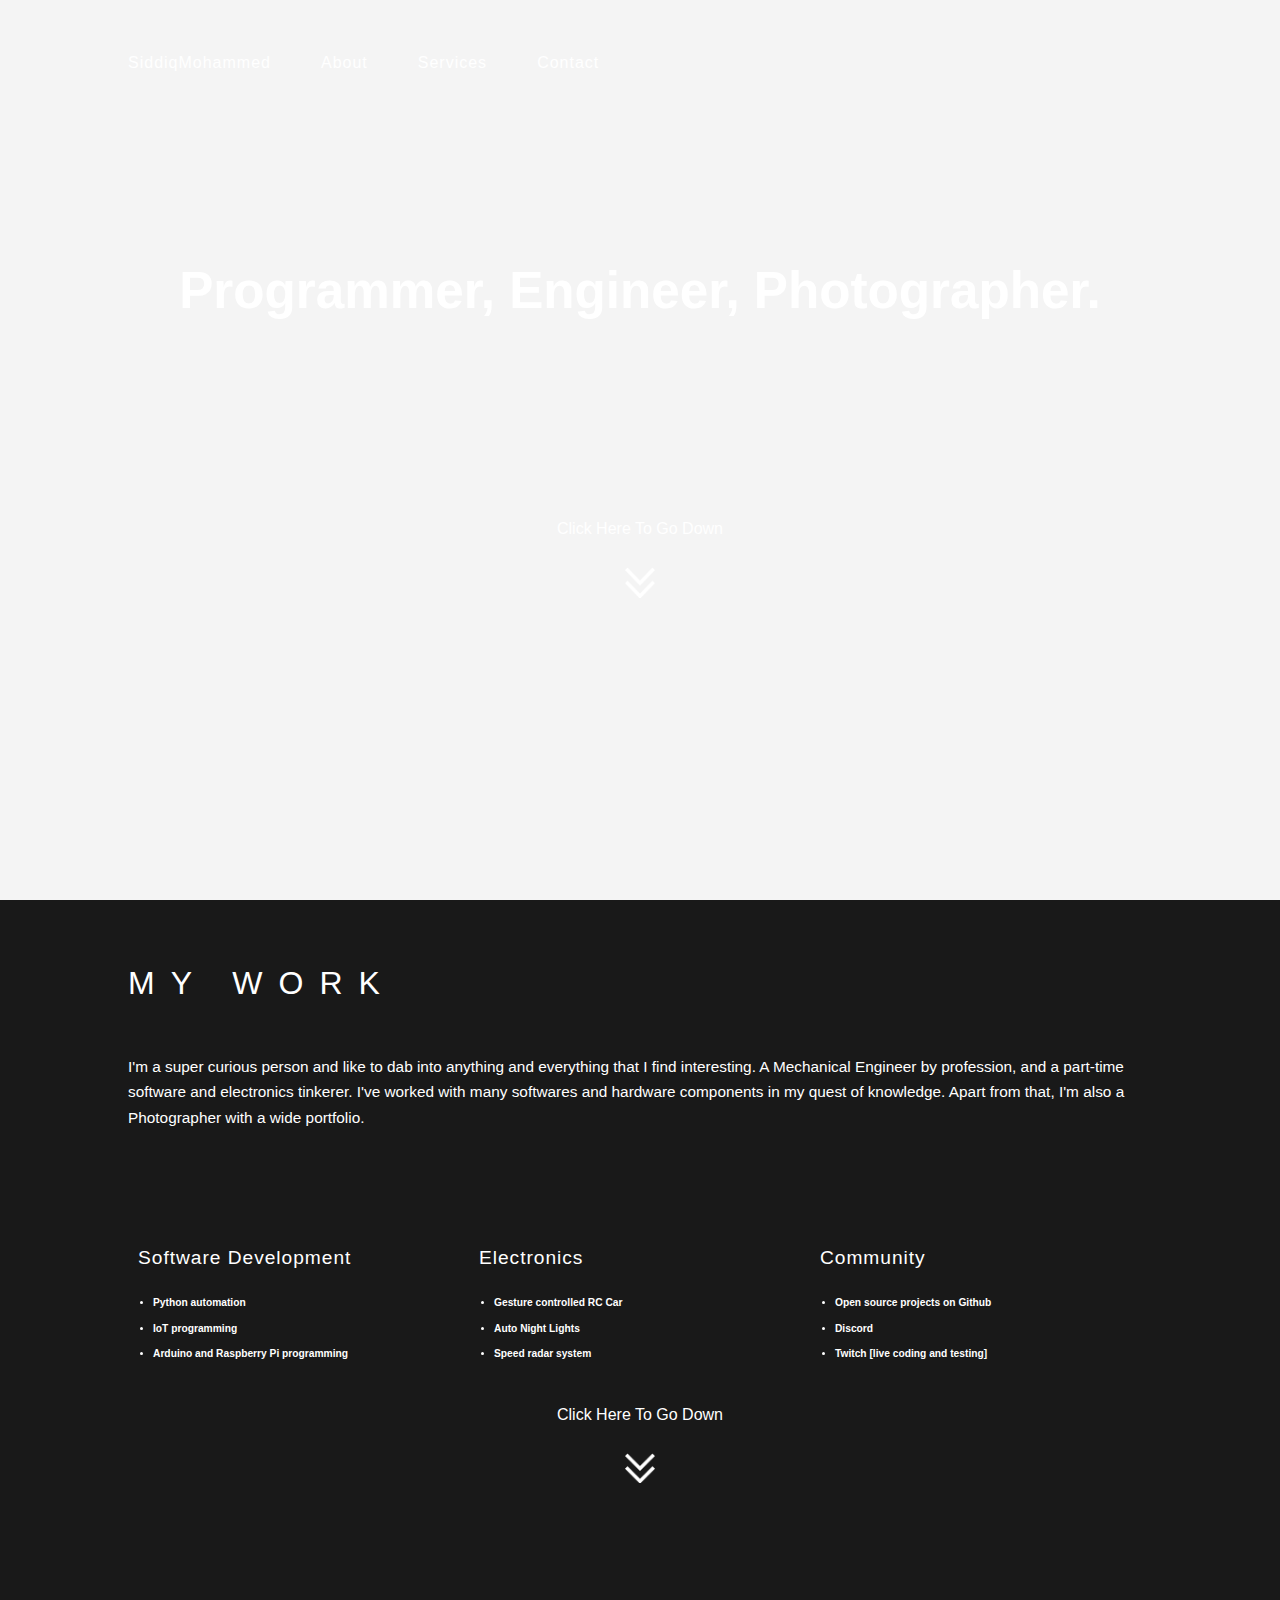
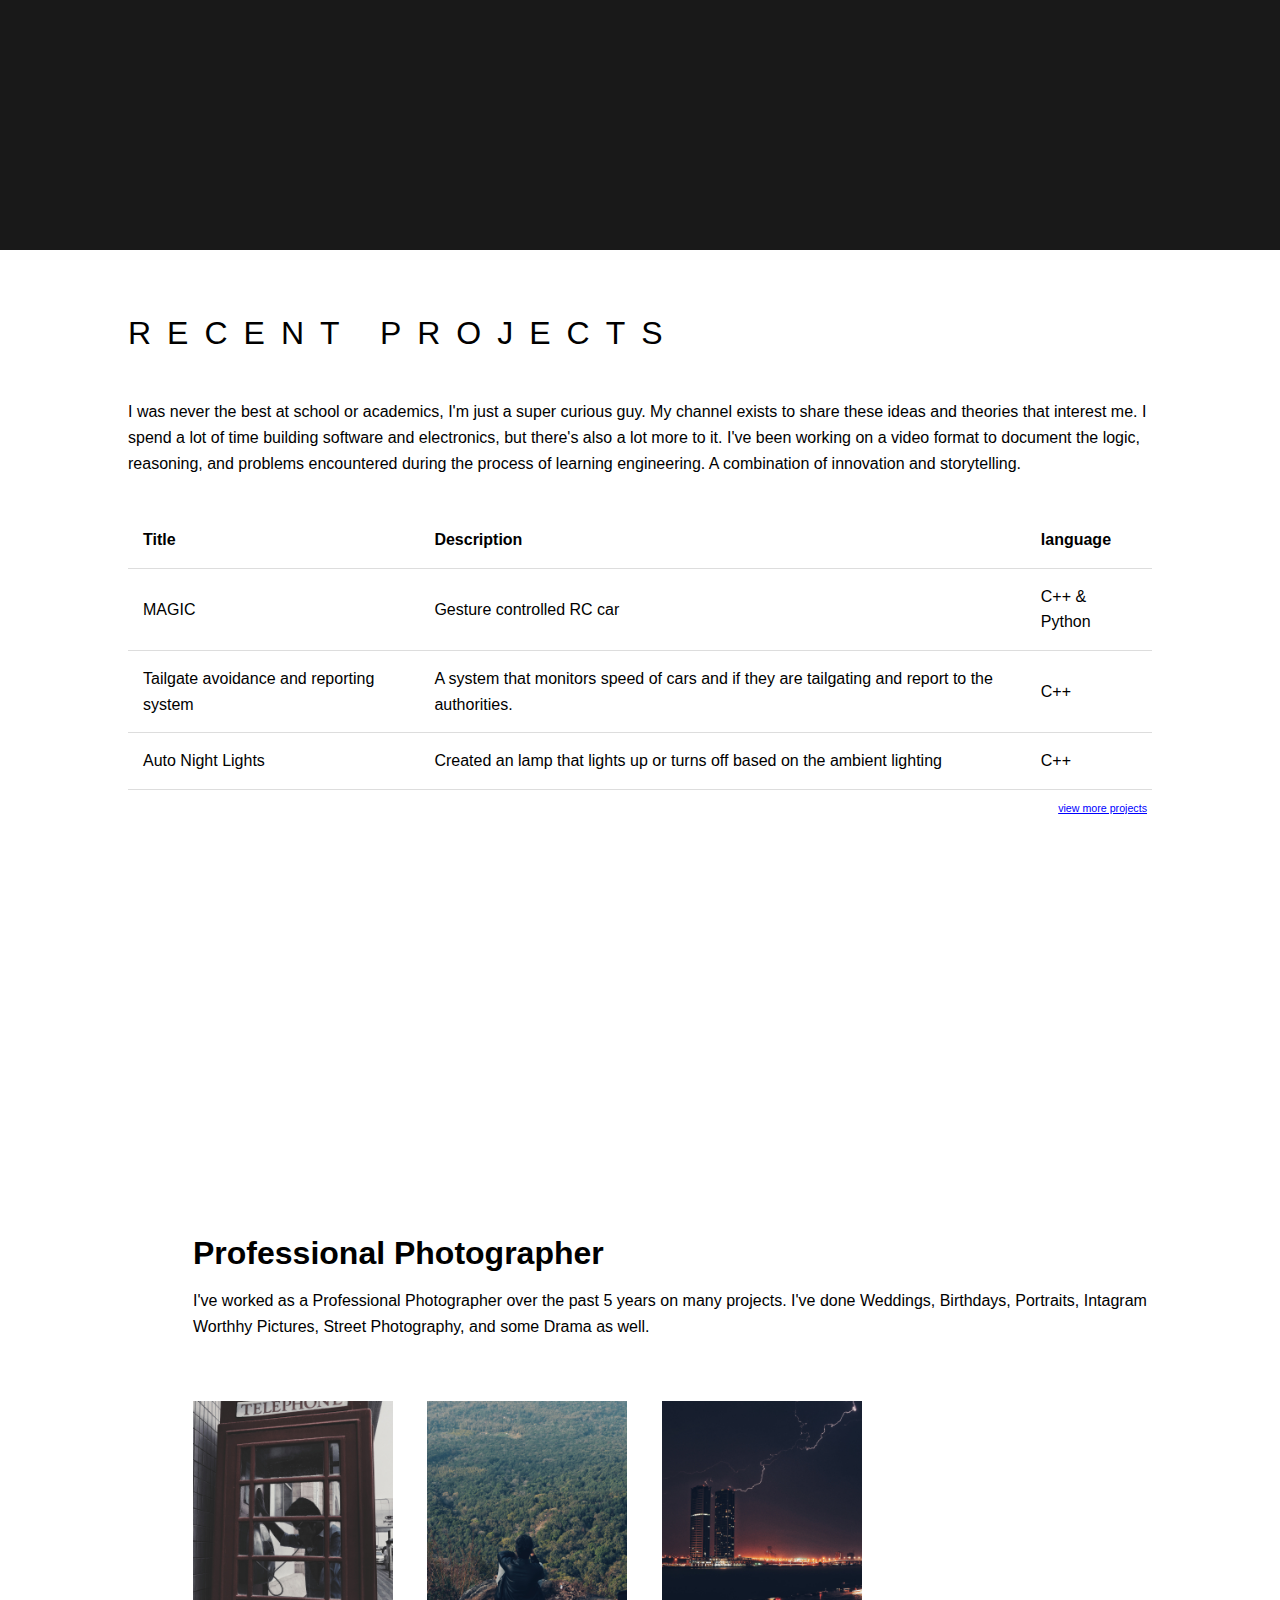
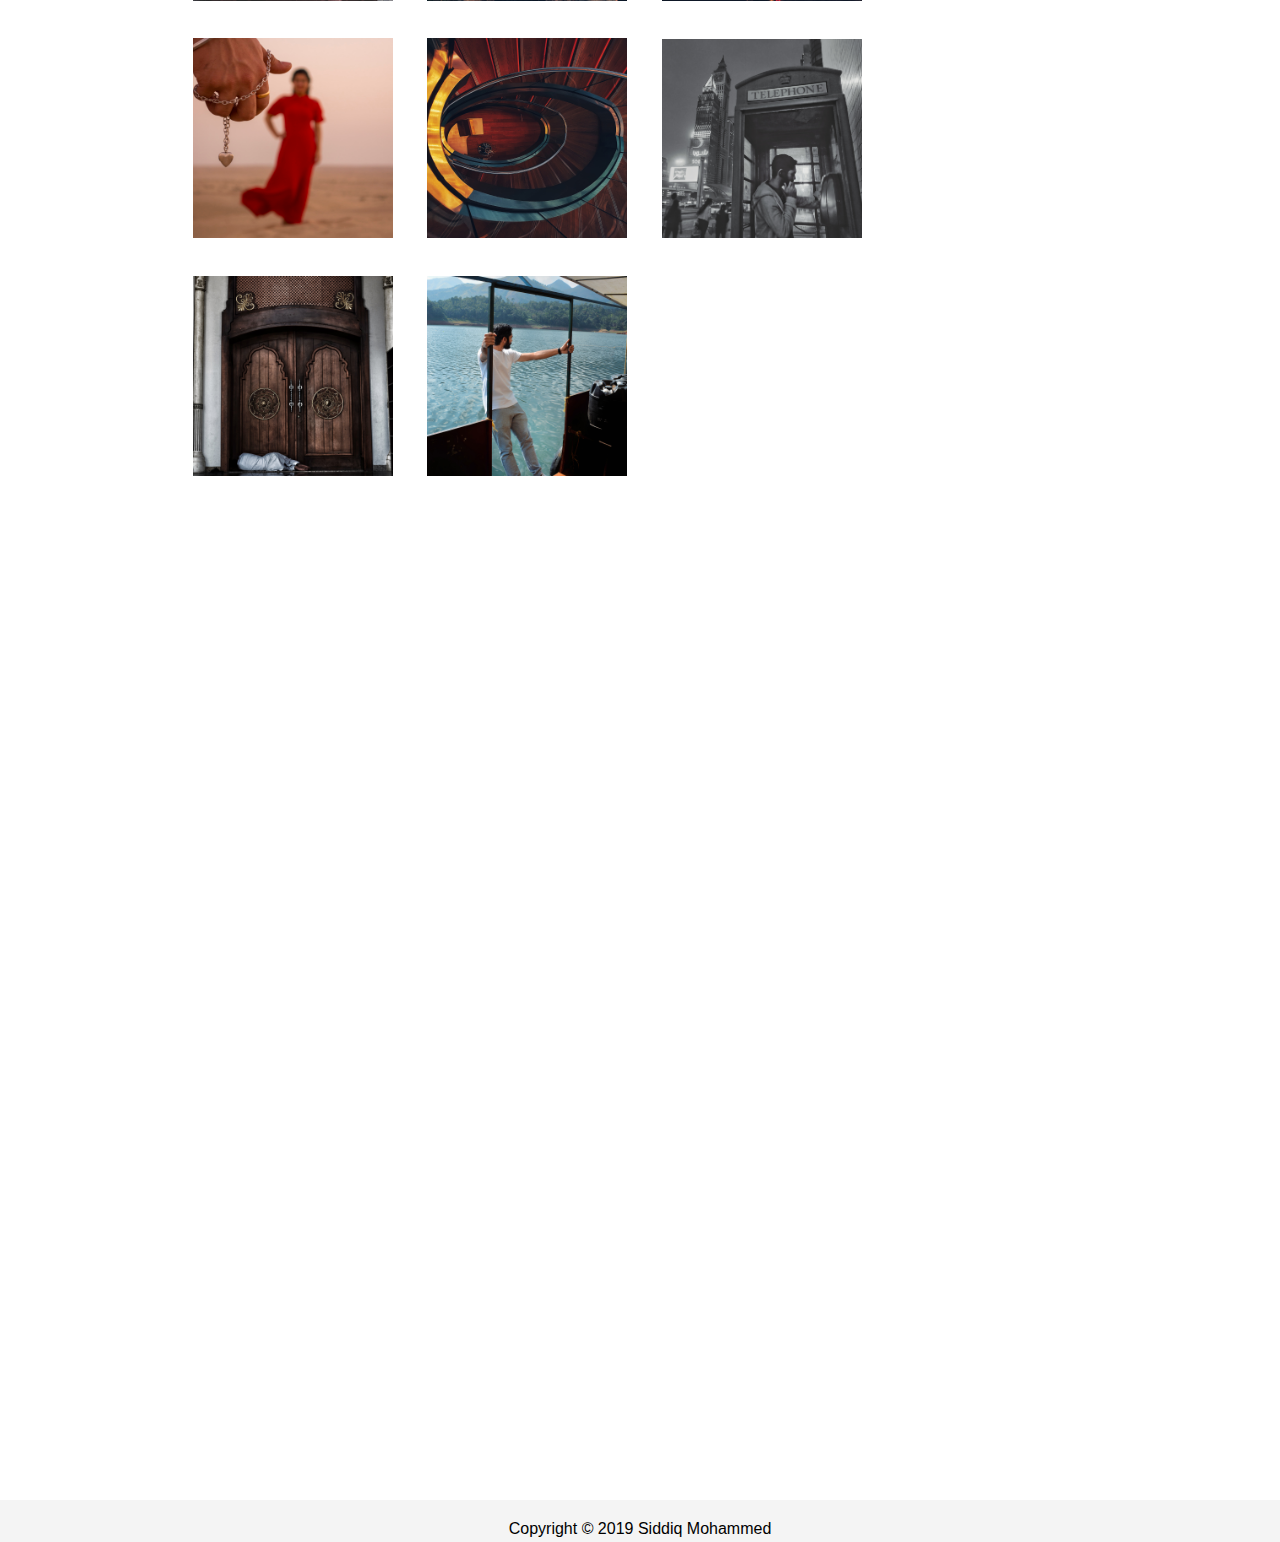
==== index.html @ 375f9a13 "Fixed some more errors" ====
<!DOCTYPE html>
<html lang="en">
<head>
	<meta charset="utf-8">
	<title>My Website</title>
	<link rel="stylesheet" type="text/css" href="css/style.css">
	<link rel="stylesheet" type="text/css" href="css/lightbox.min.css">
	<script src="scripts/lightbox-plus-jquery.min.js">

	</script>
</head>
<body>
	<!-- <header id="main-header">
		<div class="container">
			<h1>My Website</h1>
		</div>
	</header> -->

	<!-- <nav id="navbar">
		<div class="container">
			<ul>
				<li><a href="#">Home</a></li>
				<li><a href="#">About</a></li>
				<li><a href="#">Services</a></li>
				<li><a href="#">Contact</a></li>
			</ul>
		</div>
	</nav> -->

	<section id="showcase">
		<div class="container">
			<div class="main-text">
				<div class="navigation-bar">
					<nav id="navbar">
		    			<ul>
								<li><a href="SiddiqMohammed.com">SiddiqMohammed</a></li>
								<li><a href="#about">About</a></li>
								<li><a href="#services">Services</a></li>
		    			</ul>
							<div class="single-nav">
								<ul>
									<li><a href="contact.html">Contact</a></li>
								</ul>
							</div>
		    	</nav>
				</div>

				<!-- <h1>Self made millionaire status. Used to only eat at Shonies on occasions.
				</h1> -->
				<h1> <a href="#recentProjects">Programmer</a>, <a href="#recentProjects">Engineer</a>, <a href="#services">Photographer</a>.
				</h1>
	      <!-- <p>Click here to go down</p> -->
				<div class="space">
					<a href="#about">Click Here To Go Down</a> <h6></h6>
					<a href="#about"> <img src="images/Down-Arrow-White.png"> </a>
				</div>
			</div>
		</div>
	</section>

<!-- THE SECOND SECTION STARTS HERE -->

	<div id="about">
		<div class="container">
			<div class="sectionHeading">
			 <h1>my work</h1>
			</div>
			<section id="main-block">
				<p>I'm a super curious person and like to dab into anything and everything that I find interesting. A Mechanical Engineer by profession, and a part-time software and electronics tinkerer. I've worked with many softwares and hardware components in my quest of knowledge. Apart from that, I'm also a Photographer with a wide portfolio.</p>
			</section>
	    <div class="block">
				<h3>Software Development</h3>
				<ul>
					<li>Python automation</li>
					<li>IoT programming</li>
					<li>Arduino and Raspberry Pi programming </li>
				</ul>
			</div>
			<div class="block">
				<h3>Electronics</h3>
				<ul>
					<li>Gesture controlled RC Car</li>
					<li>Auto Night Lights</li>
					<li>Speed radar system</li>
				</ul>
			</div>
			<div class="block">
				<h3>Community</h3>
				<ul>
					<li>Open source projects on Github</li>
					<li>Discord</li>
					<li>Twitch [live coding and testing]</li>
				</ul>
			</div>
			<div class="space">
				<a href="#recentProjects">Click Here To Go Down</a> <h6></h6>
				<a href="#recentProjects"> <img src="images/Down-Arrow-White.png"> </a>
			</div>
		</div>
	</div>

<!-- THE THIRD SECTION STARTS HERE -->

	<div id="recentProjects">
		<div class="container">
			<div class="sectionHeading-rp">
			 <h1>recent projects</h1>
			</div>
			<section id="main-block-rp">
				<p>I was never the best at school or academics, I'm just a super curious guy. My channel exists to share these ideas and theories that interest me. I spend a lot of time building software and electronics, but there's also a lot more to it. I've been working on a video format to document the logic, reasoning, and problems encountered during the process of learning engineering. A combination of innovation and storytelling.</p>
			</section>
	    <table class="table">
				<thead>
					<tr>
						<th>Title</th>
						<th>Description</th>
						<th>language</th>
					</tr>
				</thead>
				<tbody>
					<tr>
						<td>MAGIC</td>
						<td>Gesture controlled RC car</td>
						<td>C++ & Python</td>
					</tr>
					<tr>
						<td>Tailgate avoidance and reporting system</td>
						<td>A system that monitors speed of cars and if they are tailgating and report to the authorities.</td>
						<td>C++</td>
					</tr>
					<tr>
						<td>Auto Night Lights</td>
						<td>Created an lamp that lights up or turns off based on the ambient lighting</td>
						<td>C++</td>
					</tr>

				</tbody>

			</table>
			<div class="small">
				<small>view more projects</small>
			</div>
			<div class="space-w">
				<a href="#services">Click Here To Go Down</a> <h6></h6>
				<!-- <a href="#services"> <img src="images/Down-Arrow-White.png"> </a> -->
			</div>
		</div>
	</div>

<!-- THE FOURTH SECTION STARTS HERE -->

	<div id="services">
		<div class="container2">
			<section id="third">
				<h1>Professional Photographer</h1>
				<p>I've worked as a Professional Photographer over the past 5 years on many projects. I've done Weddings, Birthdays, Portraits, Intagram Worthhy Pictures, Street Photography, and some Drama as well.</p>
			</section>
			<div class="gallery">
			<a href="images/g3.jpeg" data-lightbox="mygallery" data-title="Type: Drama"> <img src="images/g3-ss.jpg" > </a>
			<a href="images/g2.jpeg" data-lightbox="mygallery" data-title="Type: Instagram"> <img src="images/g2-s.jpg" > </a>
			<a href="images/g8.jpeg"  data-lightbox="mygallery" data-title="Type: Cityscape"> <img src="images/g8-s.jpg" > </a>
			<a href="images/g5.jpg"  data-lightbox="mygallery" data-title="Type: Wedding"> <img src="images/g5-s.jpg" > </a>
			<a href="images/g6.jpeg"  data-lightbox="mygallery" data-title="Type: Street"> <img src="images/g6-s.jpg" > </a>
			<a href="images/g4.jpeg" data-lightbox="mygallery" data-title="Type: Drama"> <img src="images/g4.jpeg" > </a>
			<a href="images/g7.jpeg"  data-lightbox="mygallery" data-title="Type: Street"> <img src="images/g7-s.jpg" > </a>
			<a href="images/g1.jpeg" data-lightbox="mygallery" data-title="Type: Instagram"> <img src="images/g1-s.jpg" > </a>
			</div>
		</div>
	</div>



 <button onclick="topFunction()" id="myBtn" title="Go to top">Top</button>
	 <script src="scripts/test.js"></script>

	<footer id="main-footer">
		<p>Copyright &copy; 2019 Siddiq Mohammed</p>
	</footer>
</body>
</html>
---- css/style.css ----
html{
  scroll-behavior: smooth;
}

html, body
{
    height: 100%;
}

body{
	background-color:#f4f4f4;
	color:#555;
	font-family:Arial, Helvetica, sans-serif;
	font-size:16px;
	line-height:1.6em;
	margin:0;
}

a{
  text-decoration: none;
  color: white;
}

a:visited {
  color: white;
}

table {
  border-collapse: collapse;
  width: 100%;
  text-align: left;
}

th, td {
  border-bottom: 1px solid #ddd;
  padding: 15px;
}

.space {
  padding-top: 50px;
  /* line-height: .0000001em; */
  text-align: center;
  bottom: 0px;
}

.space-w {
  padding-top: 50px;
  /* line-height: .0000001em; */
  text-align: center;
  color: #000;
}

.space-w a:visited{
  color: #000;
}

.space img {
  max-height: 150px;
  max-width: 200px;
  width: 3%;
  height: 3%;
}


#third {
  padding: 20px 0 20px 65px;
  color: #000;
  font-family: "Roboto", sans-serif;
  font-weight: normal;
}
.container2{
	width:80%;
	margin:auto;
	overflow:hidden;
}

.container{
	width:80%;
	margin:auto;
	overflow:hidden;
}

/* #main-header{
	background-color:coral;
	color:#fff;
} */

/* #navbar{
	background-color:#333;
	color:#fff;
} */

/* #main-text h1{
	margin-top: 500px;
} */

#navbar ul{
  margin-top: 50px;
	padding:0;
	list-style: none;
}

#navbar li{
	display:inline;
  float: left;
}

#navbar a{
	color:#fff;
	text-decoration: none;
	font-size:1.25vw;
  font-family: 'Roboto', sans-serif;
  letter-spacing: 1px;
	padding-right:50px;
  text-align: right;

}

/* #single-nav {
  float: right;
} */

#showcase{
	background-image:url('../images/showcaseg.jpg');
	background-position:center right;
	/* min-height:300px; */
	margin-bottom:0px;
	text-align: center;
	height: 100%;
  background-size: cover;
}

#showcase h1{
	color:#fff;
	font-size:4vw;
	line-height: 1.6em;
	padding:200px 0 100px 0;
}

/* #showcase p{
  color: #fff;
  font-size: 32px;
	padding-top:90px;
} */

#showcase li {
  text-align: right;
}



/* THE SECOND SECTION STARTS HERE */

#about  {
  padding-top: 50px;
  background-color: #191919;
  text-decoration-color: white;
  height: 100%;
}

.sectionHeading h1{
  color: white;
  text-transform: uppercase;
  letter-spacing: .5em;
  font-family: 'Roboto', sans-serif;
  font-weight: normal;
  padding-bottom: 10px;

}

#main-block{
  color: white;
	float:left;
	width:100%;
	padding: 10px 0 70px 0;
  font-size: 1.2vw;
}

.block{
	float:left;
	width:33.3%;
	/* border:1px solid #ccc; */
	padding:10px;
	box-sizing:border-box;
  margin-bottom: 15px;
  color: #fff;
}

.block h3{
  font-family: 'Roboto', sans-serif;
  font-weight: normal;
  font-size: 1.5vw;
  letter-spacing: .05em;
}

.block ul{
  font-size: .8vw;
  font-weight: 700;
  text-align: left;
  padding: 0 75px 0 15px;
}

/* THE THIRD SECTION STARTS HERE */

#recentProjects  {
  padding-top: 50px;
  background-color: white;
  text-decoration-color: #191919;
  height: 100%;
  color: #000;
}

.sectionHeading-rp h1{
  text-transform: uppercase;
  letter-spacing: .5em;
  font-family: 'Roboto', sans-serif;
  font-weight: normal;
  padding-bottom: 10px;
}

#main-block-rp{
  color: #000;
	float:left;
	width:100%;
	padding: 5px 0 20px 0;
}

.table{

}

.table thead{
  font-family: "Gravity-Bold", sans-serif;
}

.table tbody{
  font-family: "Gravity-Regular", sans-serif;
  /* padding: 50px; */
}

.small{
  padding: 5px;
  text-align: right;
  text-decoration: underline;
  color: Blue;
  font-size: 1vw;
  font-family: "Gravity-Regular", sans-serif;
}

/* THE FOURTH SECTION STARTS HERE */

#services {
  padding: 0px 0 1000px 0;
  background-color: white;
  text-decoration-color: white;
  height: 100%;
}

.gallery {
  margin: 10px 50px;
}

.gallery img {
  transition: 1s;
  padding: 15px;
  width: 200px;
}

.gallery img:hover {
  filter: grayscale(100%);
  transform: scale(1.1);
}



#main-footer{
	color:#000;
  bottom: 0;
    /* position: absolute; */
	text-align: center;
}

#myBtn {
  display: none;/* Hidden by default */
  position: fixed; /* Fixed/sticky position */
  bottom: 20px; /* Place the button at the bottom of the page */
  right: 30px; /* Place the button 30px from the right */
  z-index: 99; /* Make sure it does not overlap */
  border: none; /* Remove borders */
  outline: none; /* Remove outline */
  background-color: #34495e; /* Set a background color */
  color: white; /* Text color */
  cursor: pointer; /* Add a mouse pointer on hover */
  padding: 15px; /* Some padding */
  border-radius: 10px; /* Rounded corners */
  font-size: 18px; /* Increase font size */
}

#myBtn:hover {
  background-color: #555; /* Add a dark-grey background on hover */
}

@media(max-width:600px){
	#main{
		width:100%;
		float:none;
	}

	#sidebar{
		width:100%;
		float:none;
	}
}
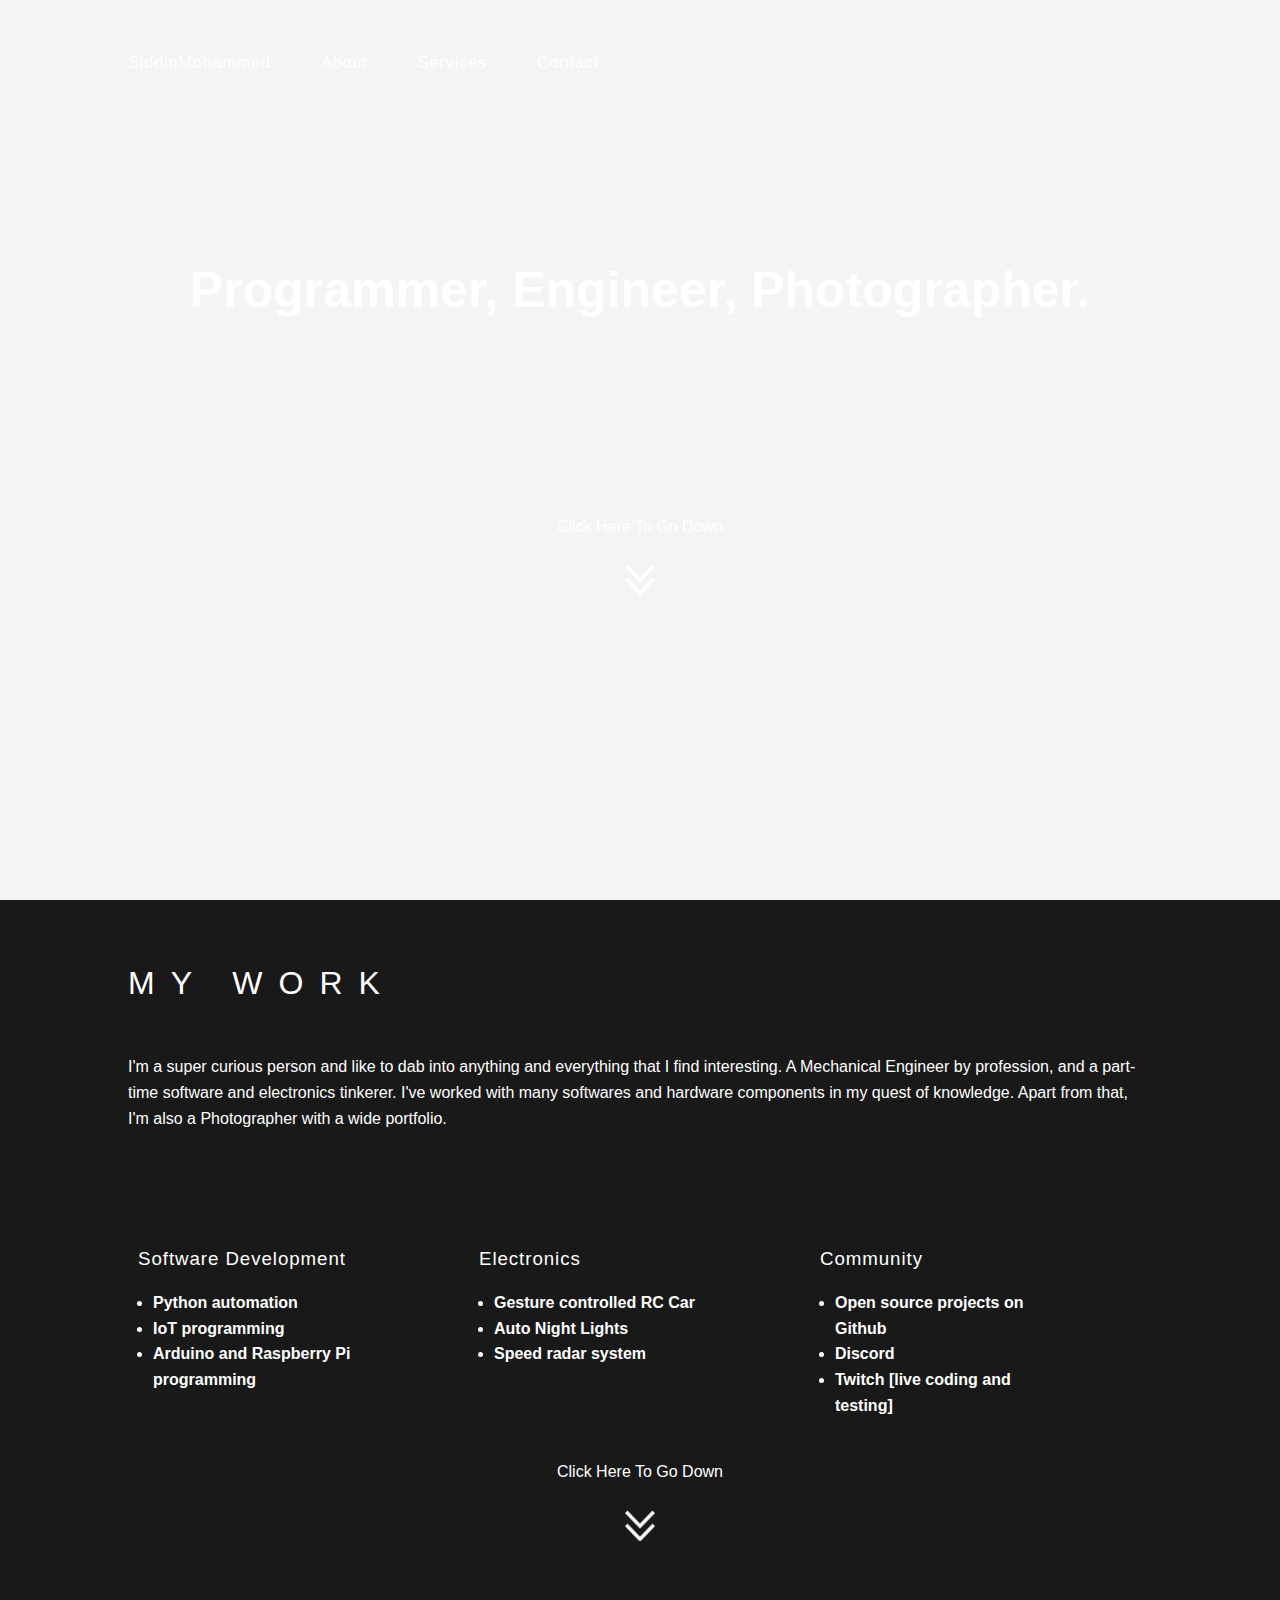
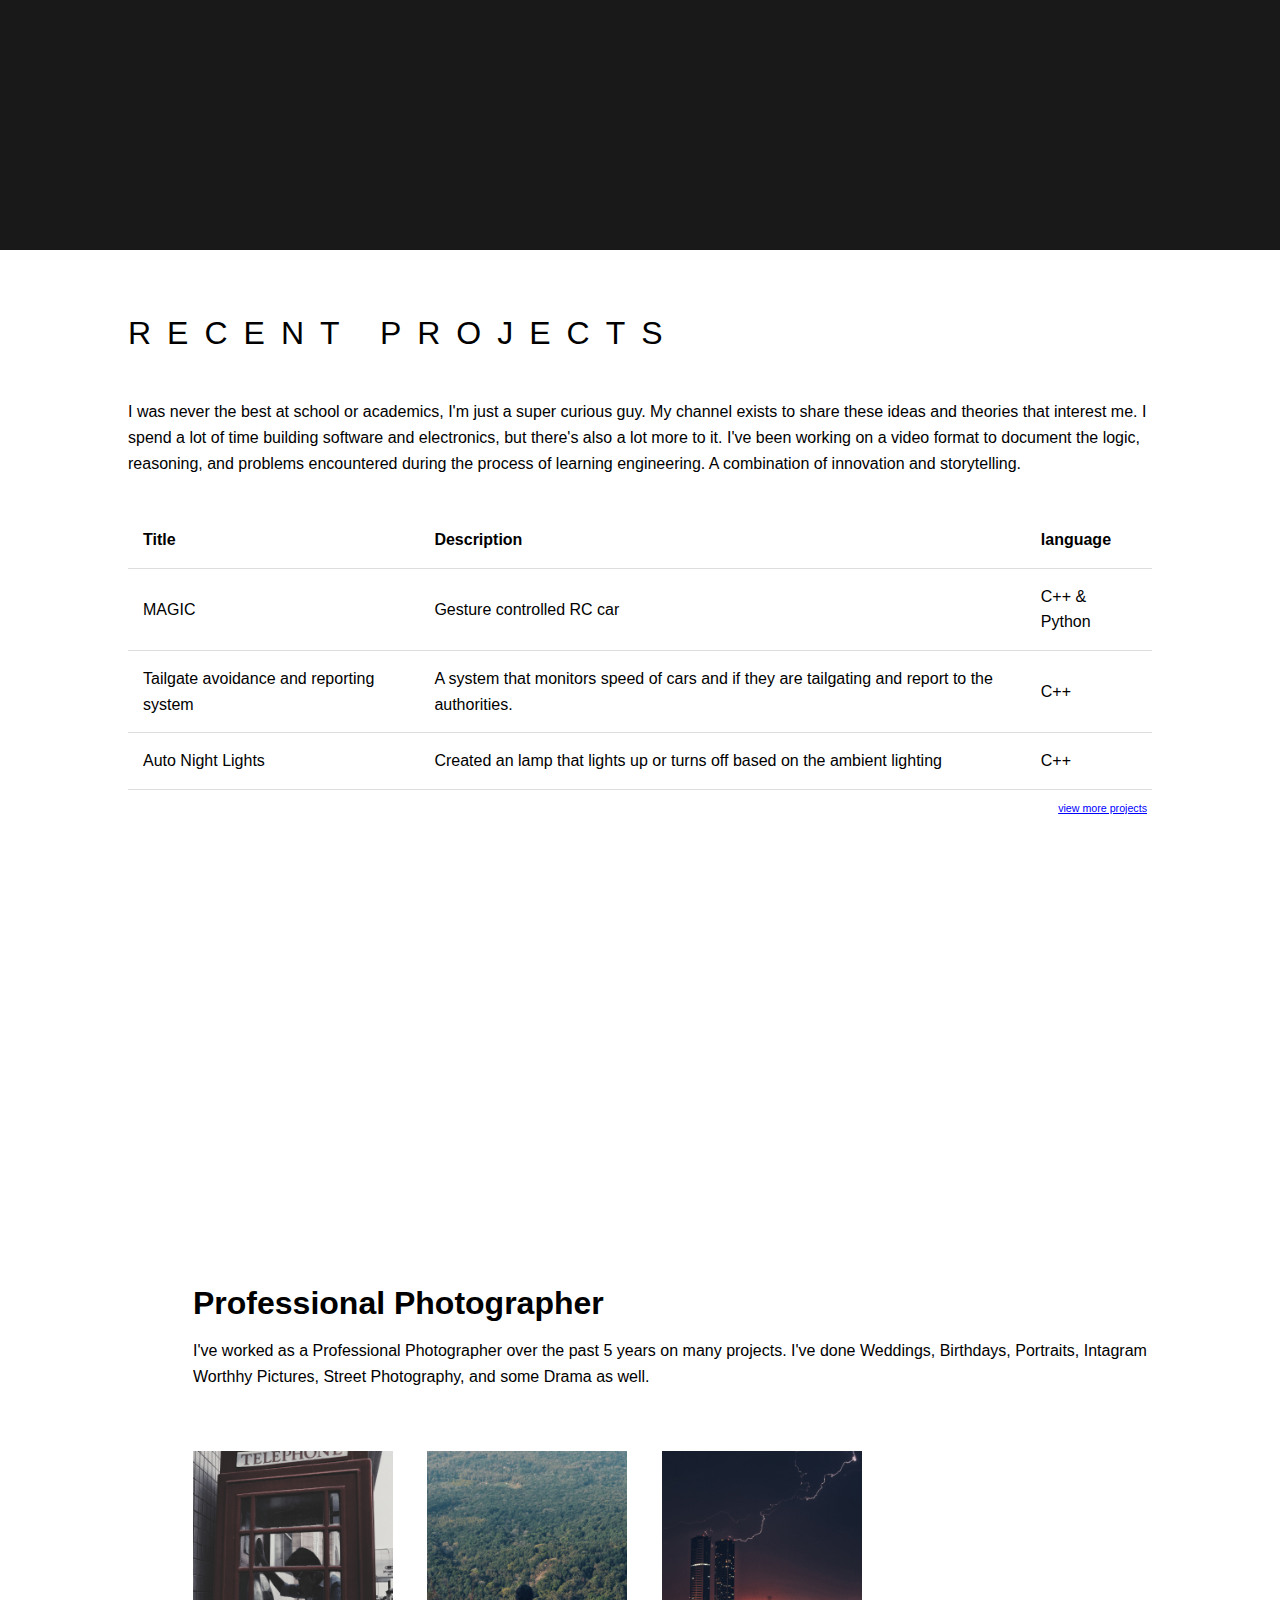
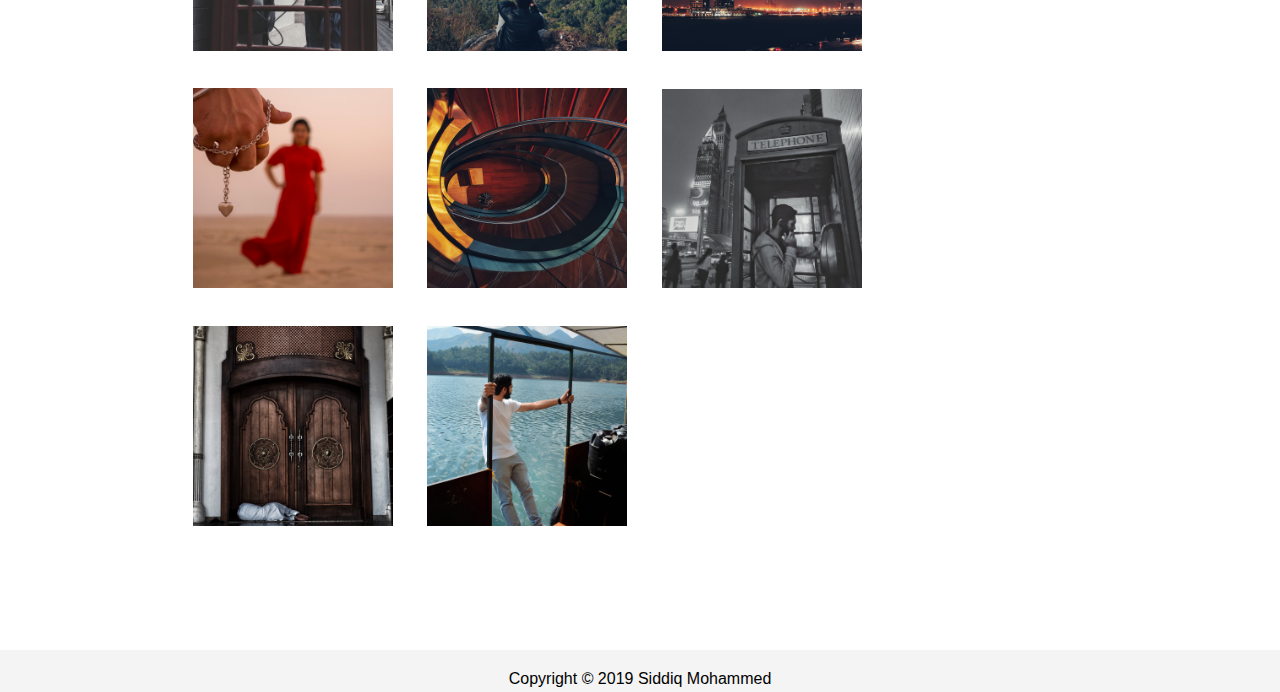
==== commit 9270df27: "Update" ====
--- a/index.html
+++ b/index.html
@@ -2,7 +2,8 @@
 <html lang="en">
 <head>
 	<meta charset="utf-8">
-	<title>My Website</title>
+  <meta name="viewport" content="width=device-width, initial-scale=1.0">
+	<title>SiddiqMohammed</title>
 	<link rel="stylesheet" type="text/css" href="css/style.css">
 	<link rel="stylesheet" type="text/css" href="css/lightbox.min.css">
 	<script src="scripts/lightbox-plus-jquery.min.js">
--- a/css/style.css
+++ b/css/style.css
@@ -132,7 +132,7 @@
 
 #showcase h1{
 	color:#fff;
-	font-size:4vw;
+	font-size:50px;
 	line-height: 1.6em;
 	padding:200px 0 100px 0;
 }
@@ -173,10 +173,12 @@
 	float:left;
 	width:100%;
 	padding: 10px 0 70px 0;
-  font-size: 1.2vw;
+  /* font-size: 1.2vw; */
 }
 
 .block{
+  display: inline-block;
+  min-height: 100px;
 	float:left;
 	width:33.3%;
 	/* border:1px solid #ccc; */
@@ -189,12 +191,12 @@
 .block h3{
   font-family: 'Roboto', sans-serif;
   font-weight: normal;
-  font-size: 1.5vw;
+  /* font-size: 1.5vw; */
   letter-spacing: .05em;
 }
 
 .block ul{
-  font-size: .8vw;
+  /* font-size: .8vw; */
   font-weight: 700;
   text-align: left;
   padding: 0 75px 0 15px;
@@ -203,6 +205,7 @@
 /* THE THIRD SECTION STARTS HERE */
 
 #recentProjects  {
+  display: block;
   padding-top: 50px;
   background-color: white;
   text-decoration-color: #191919;
@@ -250,7 +253,8 @@
 /* THE FOURTH SECTION STARTS HERE */
 
 #services {
-  padding: 0px 0 1000px 0;
+  display: block;
+  padding: 50px 0 100px 0;
   background-color: white;
   text-decoration-color: white;
   height: 100%;
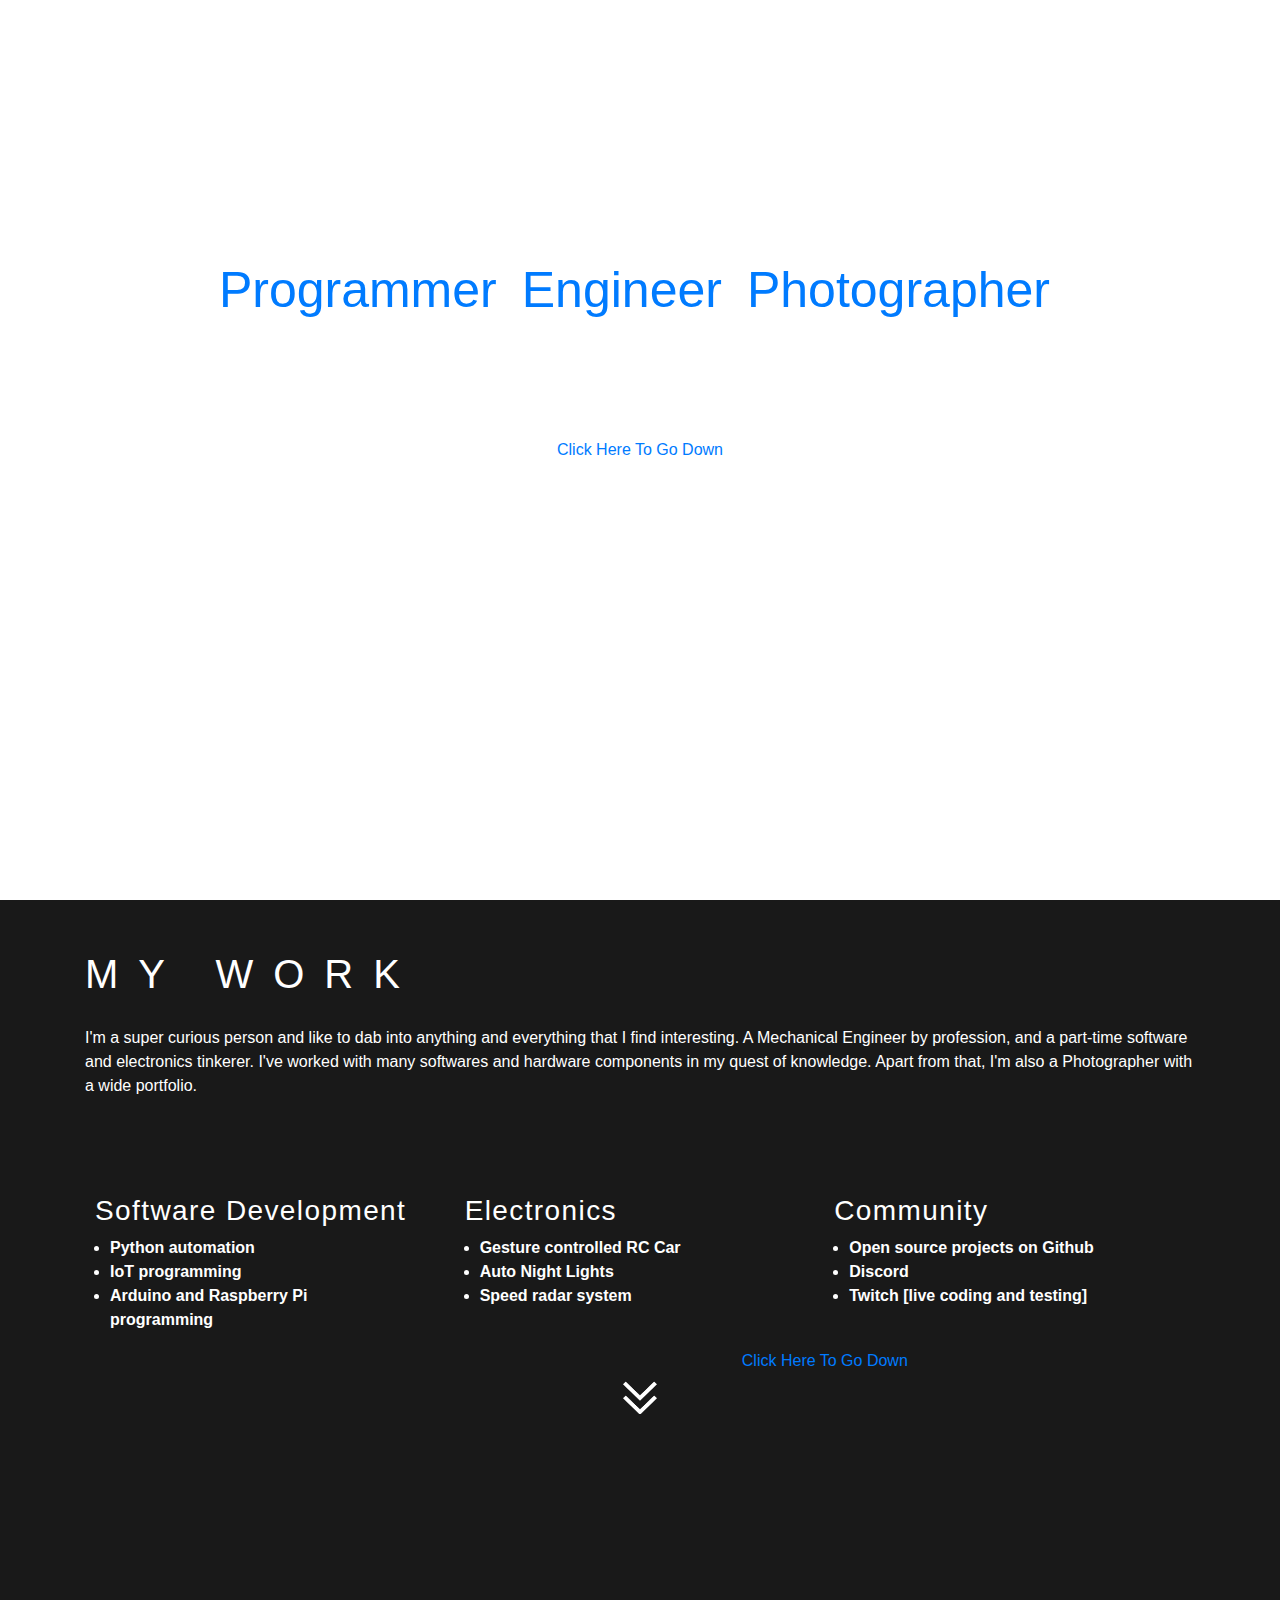
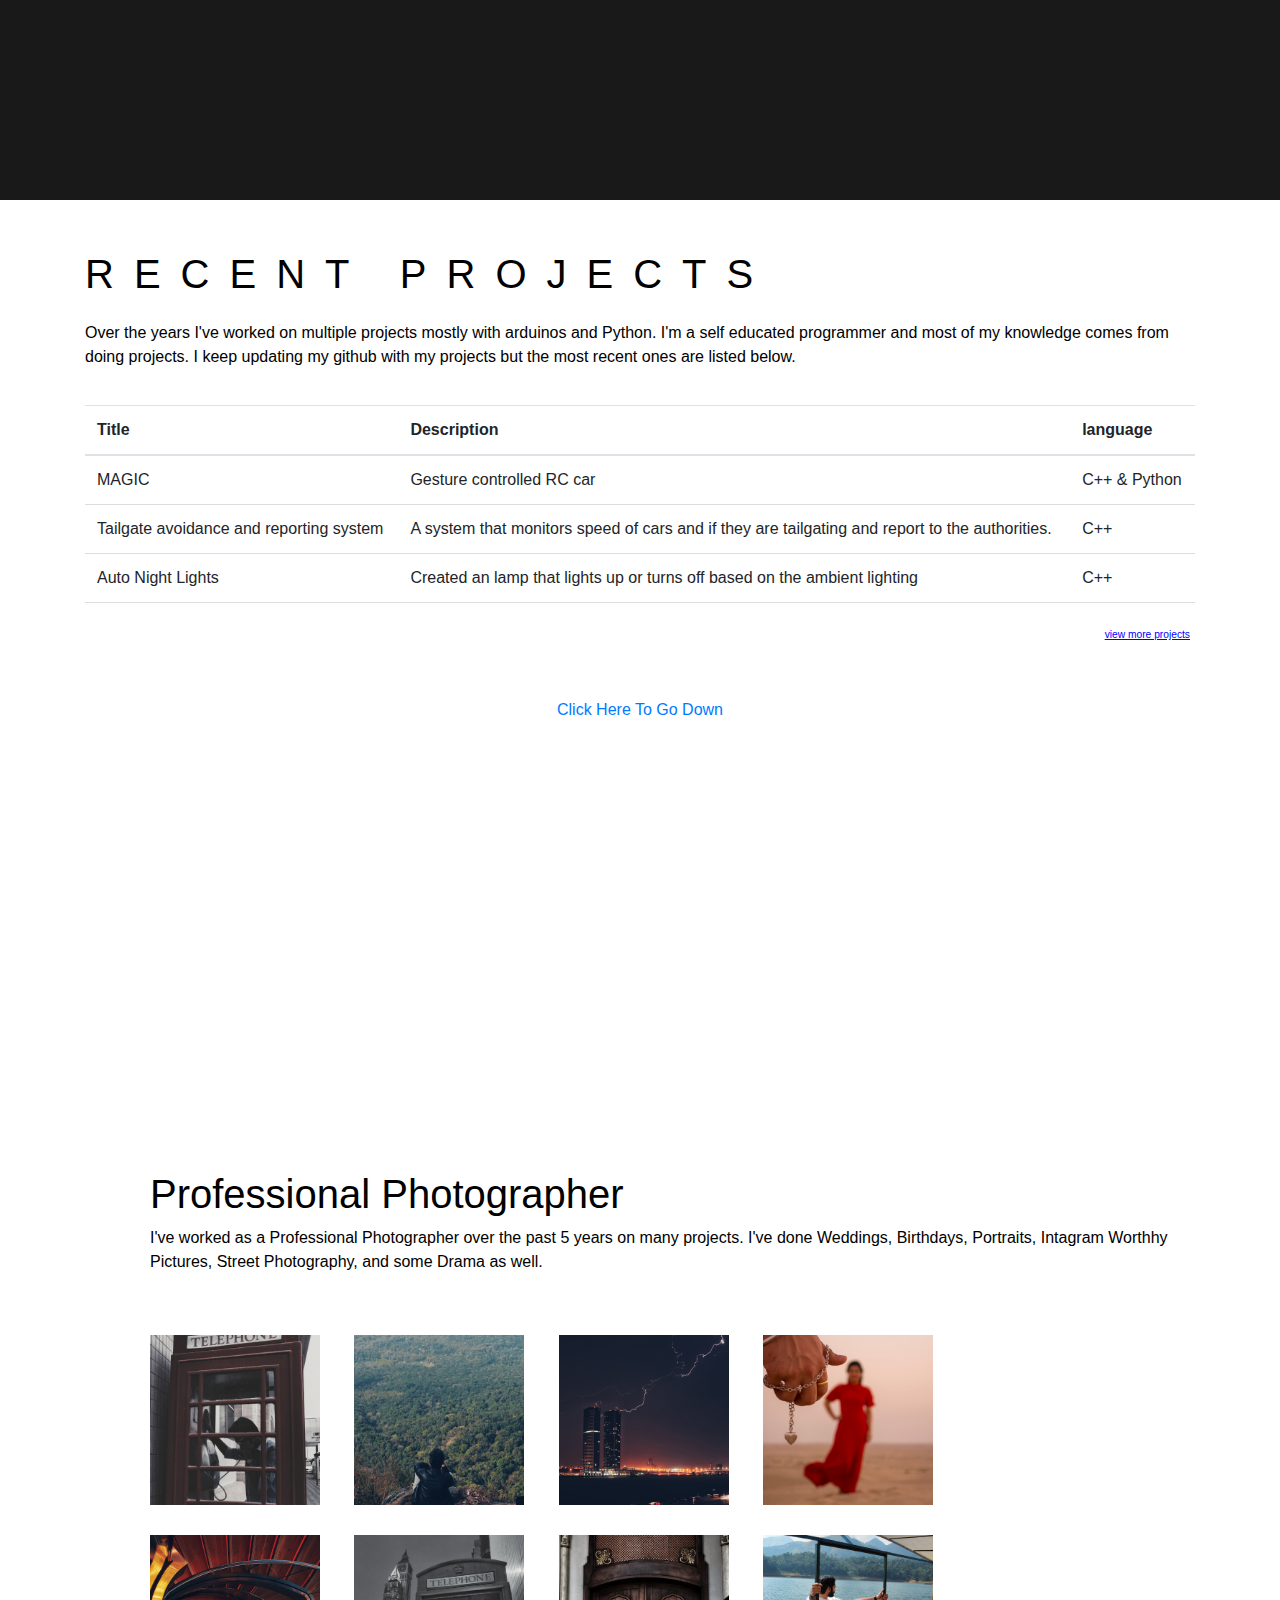
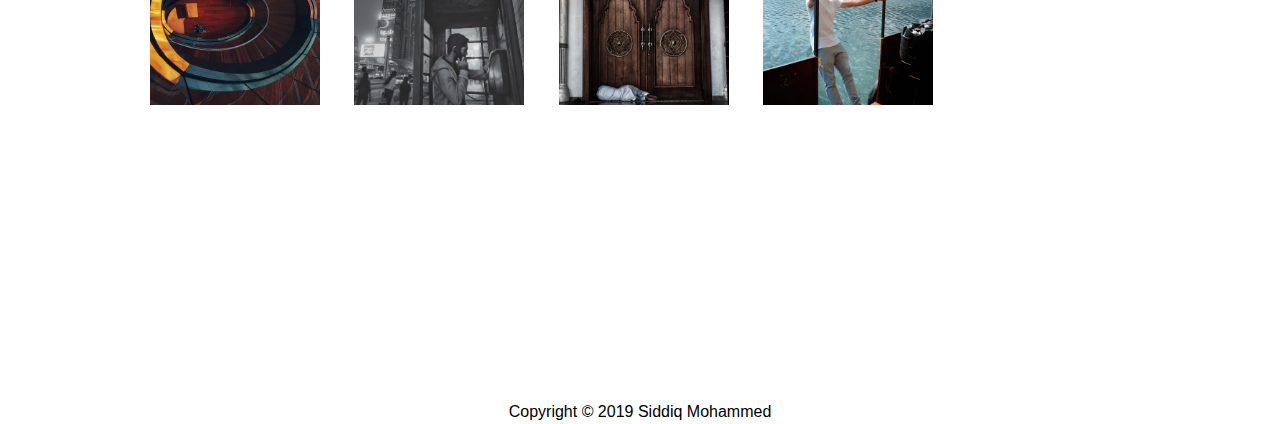
==== commit 06cd4e76: "Update" ====
--- a/index.html
+++ b/index.html
@@ -2,13 +2,15 @@
 <html lang="en">
 <head>
 	<meta charset="utf-8">
-  <meta name="viewport" content="width=device-width, initial-scale=1.0">
+  <meta name="viewport" content="width=device-width, initial-scale=1">
 	<title>SiddiqMohammed</title>
 	<link rel="stylesheet" type="text/css" href="css/style.css">
 	<link rel="stylesheet" type="text/css" href="css/lightbox.min.css">
-	<script src="scripts/lightbox-plus-jquery.min.js">
-
-	</script>
+	<script src="scripts/lightbox-plus-jquery.min.js"></script>
+	<link rel="stylesheet" href="https://maxcdn.bootstrapcdn.com/bootstrap/4.3.1/css/bootstrap.min.css">
+  <script src="https://ajax.googleapis.com/ajax/libs/jquery/3.3.1/jquery.min.js"></script>
+  <script src="https://cdnjs.cloudflare.com/ajax/libs/popper.js/1.14.7/umd/popper.min.js"></script>
+  <script src="https://maxcdn.bootstrapcdn.com/bootstrap/4.3.1/js/bootstrap.min.js"></script>
 </head>
 <body>
 	<!-- <header id="main-header">
@@ -94,6 +96,7 @@
 				</ul>
 			</div>
 			<div class="space">
+
 				<a href="#recentProjects">Click Here To Go Down</a> <h6></h6>
 				<a href="#recentProjects"> <img src="images/Down-Arrow-White.png"> </a>
 			</div>
@@ -108,7 +111,7 @@
 			 <h1>recent projects</h1>
 			</div>
 			<section id="main-block-rp">
-				<p>I was never the best at school or academics, I'm just a super curious guy. My channel exists to share these ideas and theories that interest me. I spend a lot of time building software and electronics, but there's also a lot more to it. I've been working on a video format to document the logic, reasoning, and problems encountered during the process of learning engineering. A combination of innovation and storytelling.</p>
+				<p>Over the years I've worked on multiple projects mostly with arduinos and Python. I'm a self educated programmer and most of my knowledge comes from doing projects. I keep updating my github with my projects but the most recent ones are listed below.</p>
 			</section>
 	    <table class="table">
 				<thead>
@@ -151,7 +154,7 @@
 <!-- THE FOURTH SECTION STARTS HERE -->
 
 	<div id="services">
-		<div class="container2">
+		<div class="container">
 			<section id="third">
 				<h1>Professional Photographer</h1>
 				<p>I've worked as a Professional Photographer over the past 5 years on many projects. I've done Weddings, Birthdays, Portraits, Intagram Worthhy Pictures, Street Photography, and some Drama as well.</p>
--- a/css/style.css
+++ b/css/style.css
@@ -1,3 +1,7 @@
+* {
+  box-sizing: border-box;
+}
+
 html{
   scroll-behavior: smooth;
 }
@@ -37,7 +41,6 @@
 }
 
 .space {
-  padding-top: 50px;
   /* line-height: .0000001em; */
   text-align: center;
   bottom: 0px;
@@ -60,7 +63,6 @@
   width: 3%;
   height: 3%;
 }
-
 
 #third {
   padding: 20px 0 20px 65px;
@@ -183,7 +185,7 @@
 	width:33.3%;
 	/* border:1px solid #ccc; */
 	padding:10px;
-	box-sizing:border-box;
+	box-sizing: border-box;
   margin-bottom: 15px;
   color: #fff;
 }
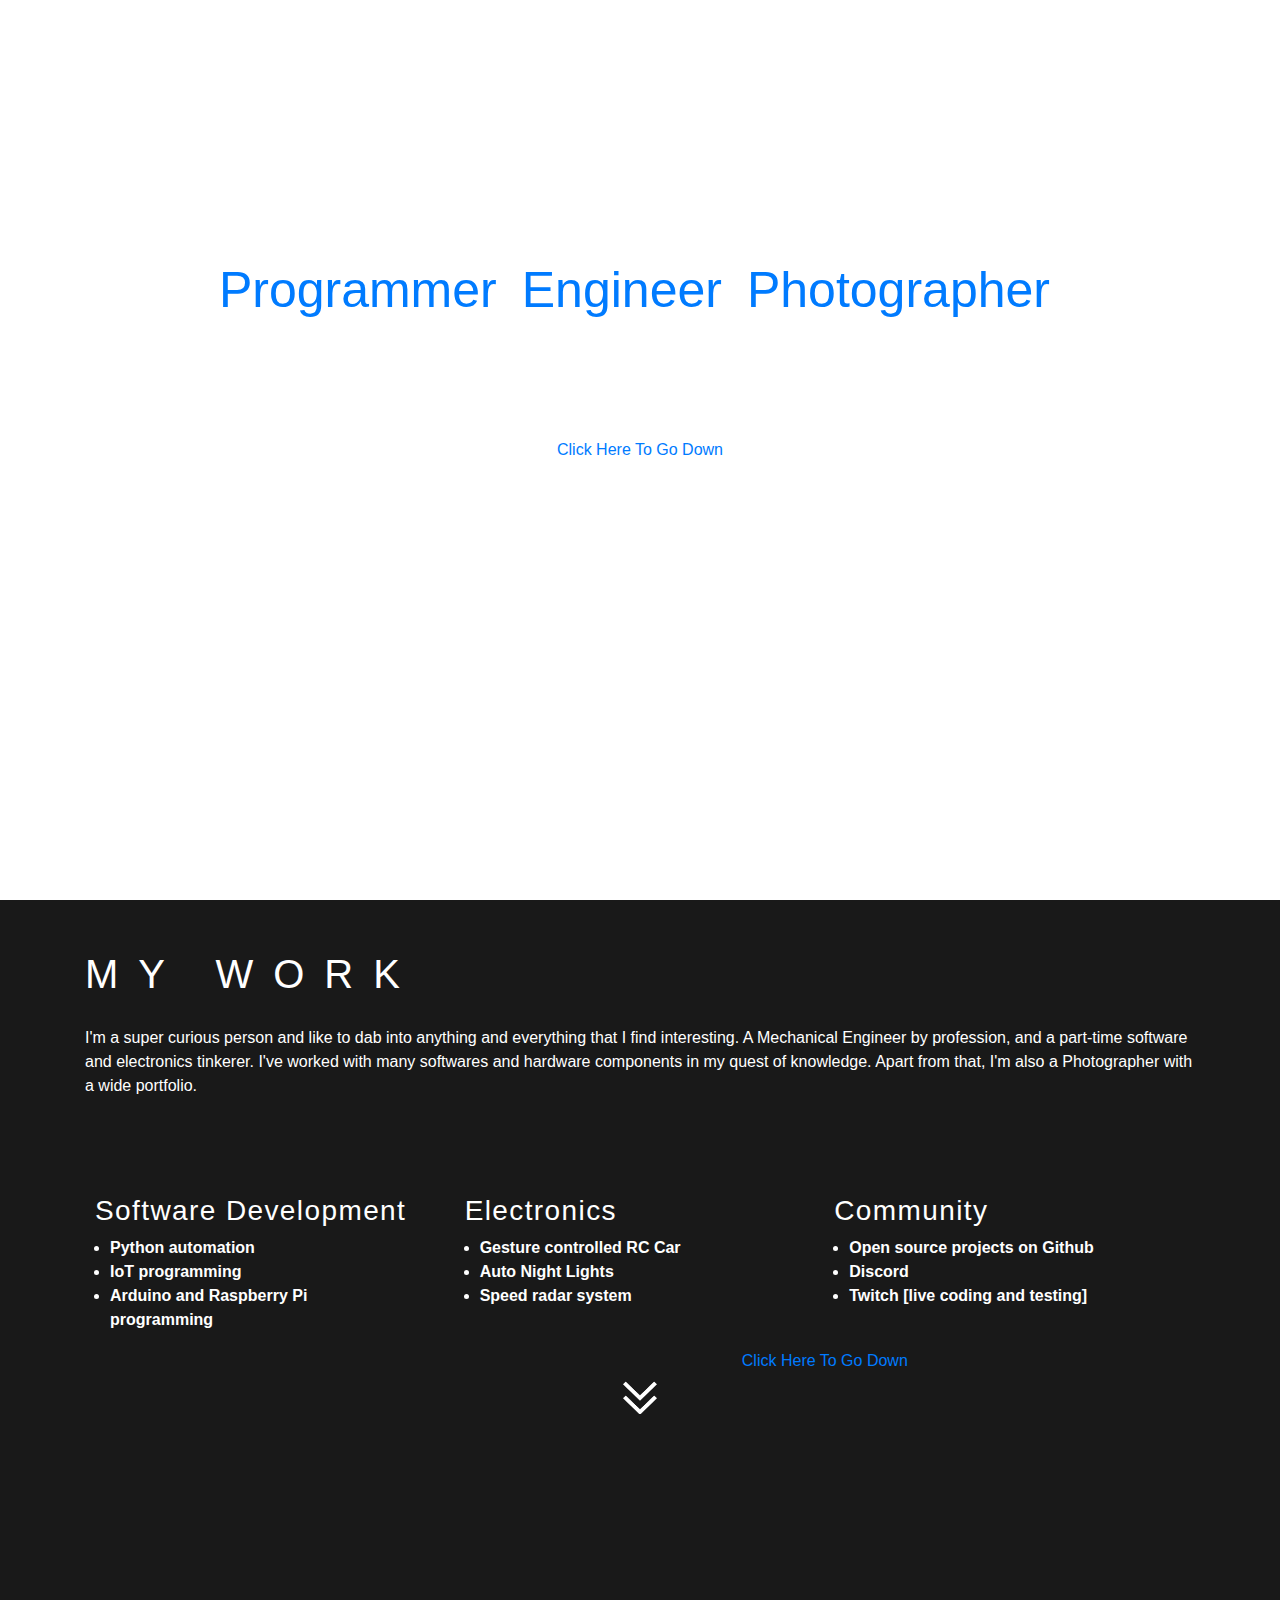
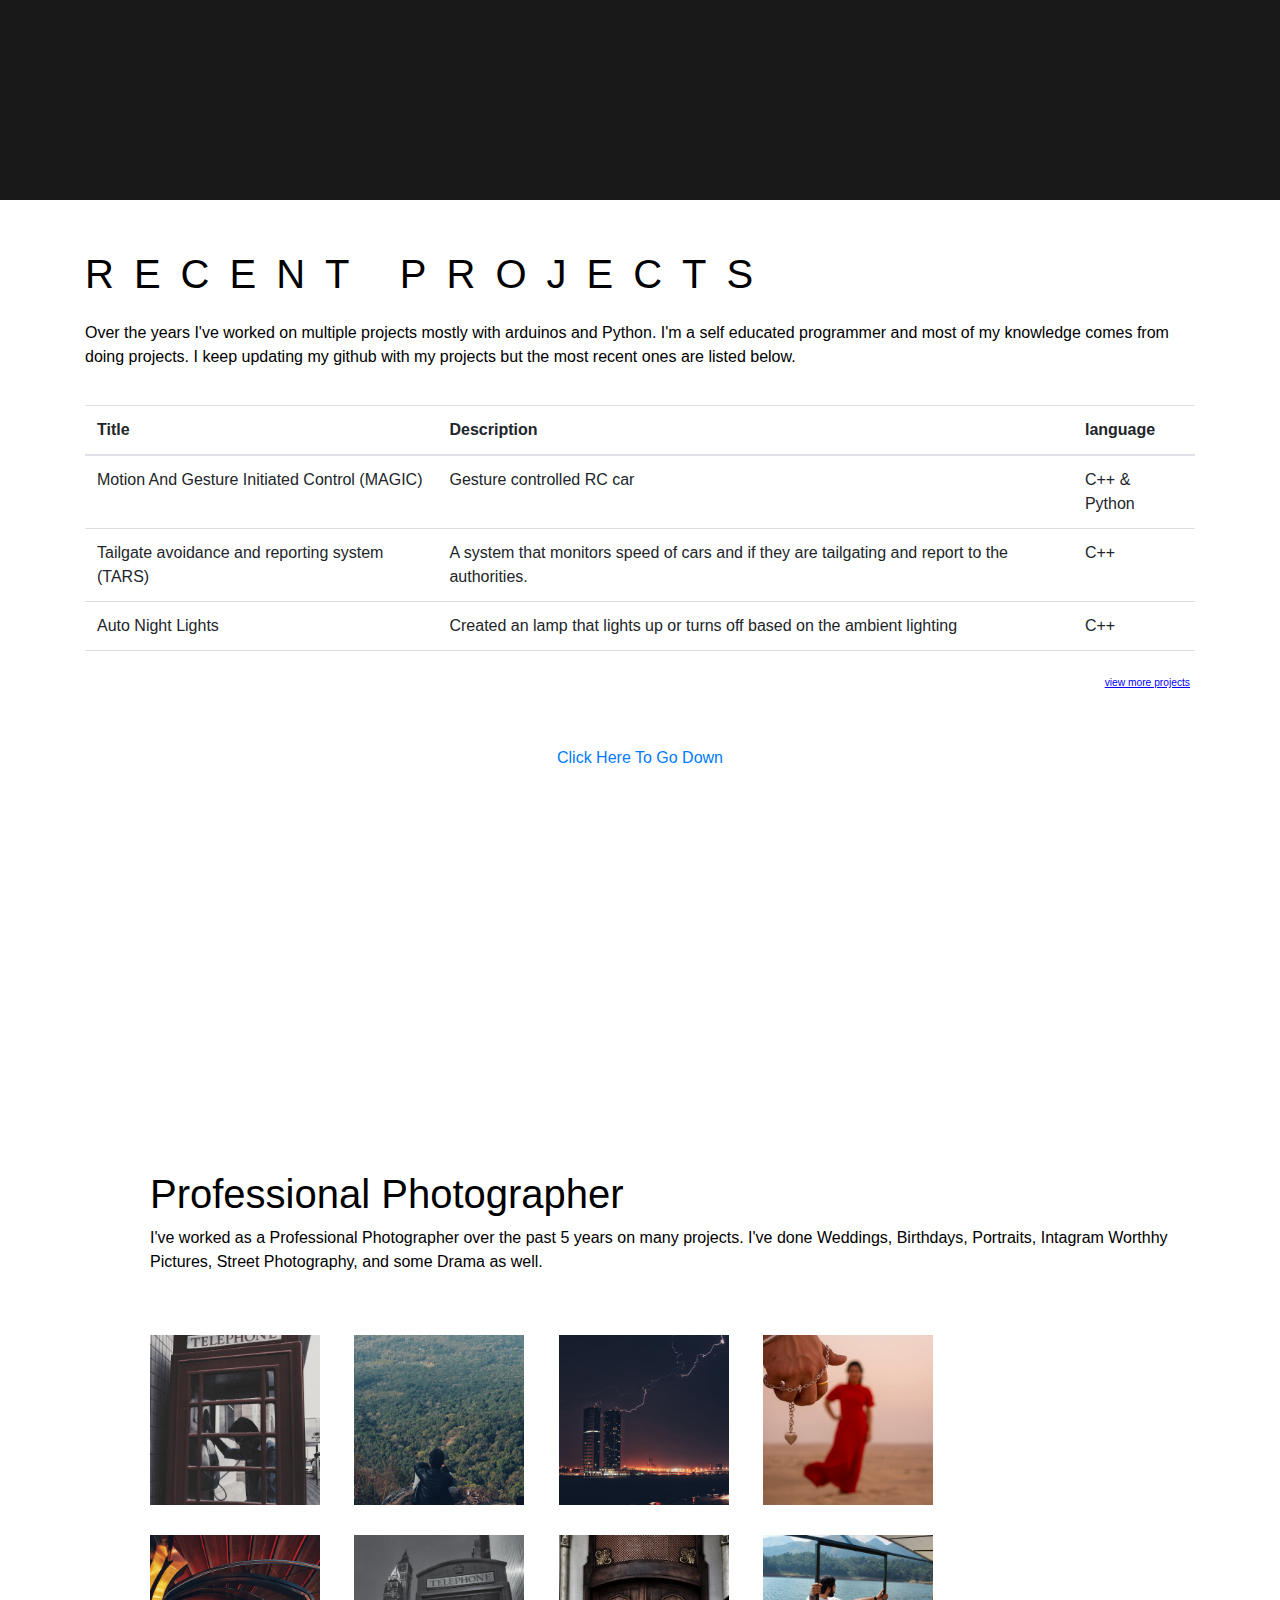
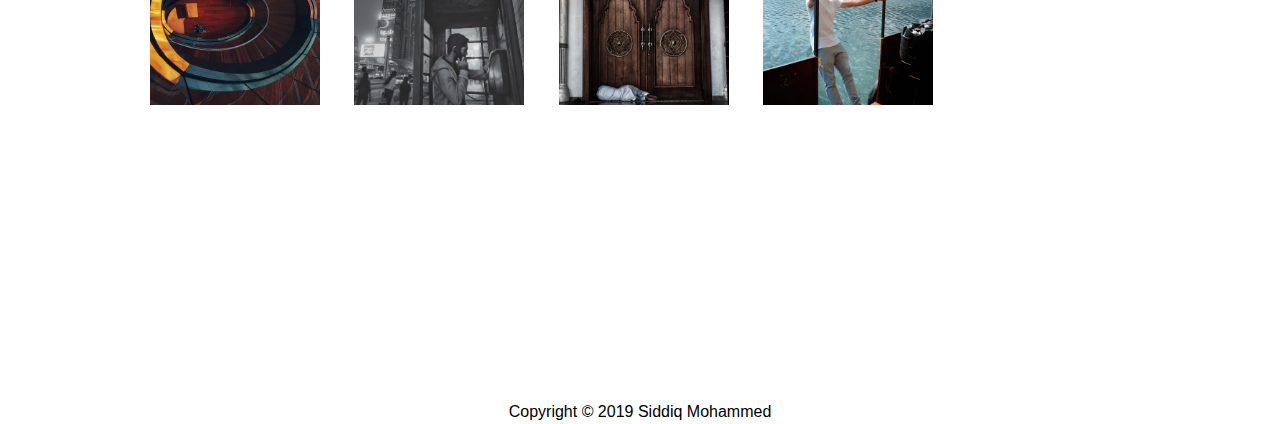
==== commit 20a6ecdb: "Update" ====
--- a/index.html
+++ b/index.html
@@ -123,12 +123,12 @@
 				</thead>
 				<tbody>
 					<tr>
-						<td>MAGIC</td>
+						<td>Motion And Gesture Initiated Control (MAGIC)</td>
 						<td>Gesture controlled RC car</td>
 						<td>C++ & Python</td>
 					</tr>
 					<tr>
-						<td>Tailgate avoidance and reporting system</td>
+						<td>Tailgate avoidance and reporting system (TARS)</td>
 						<td>A system that monitors speed of cars and if they are tailgating and report to the authorities.</td>
 						<td>C++</td>
 					</tr>
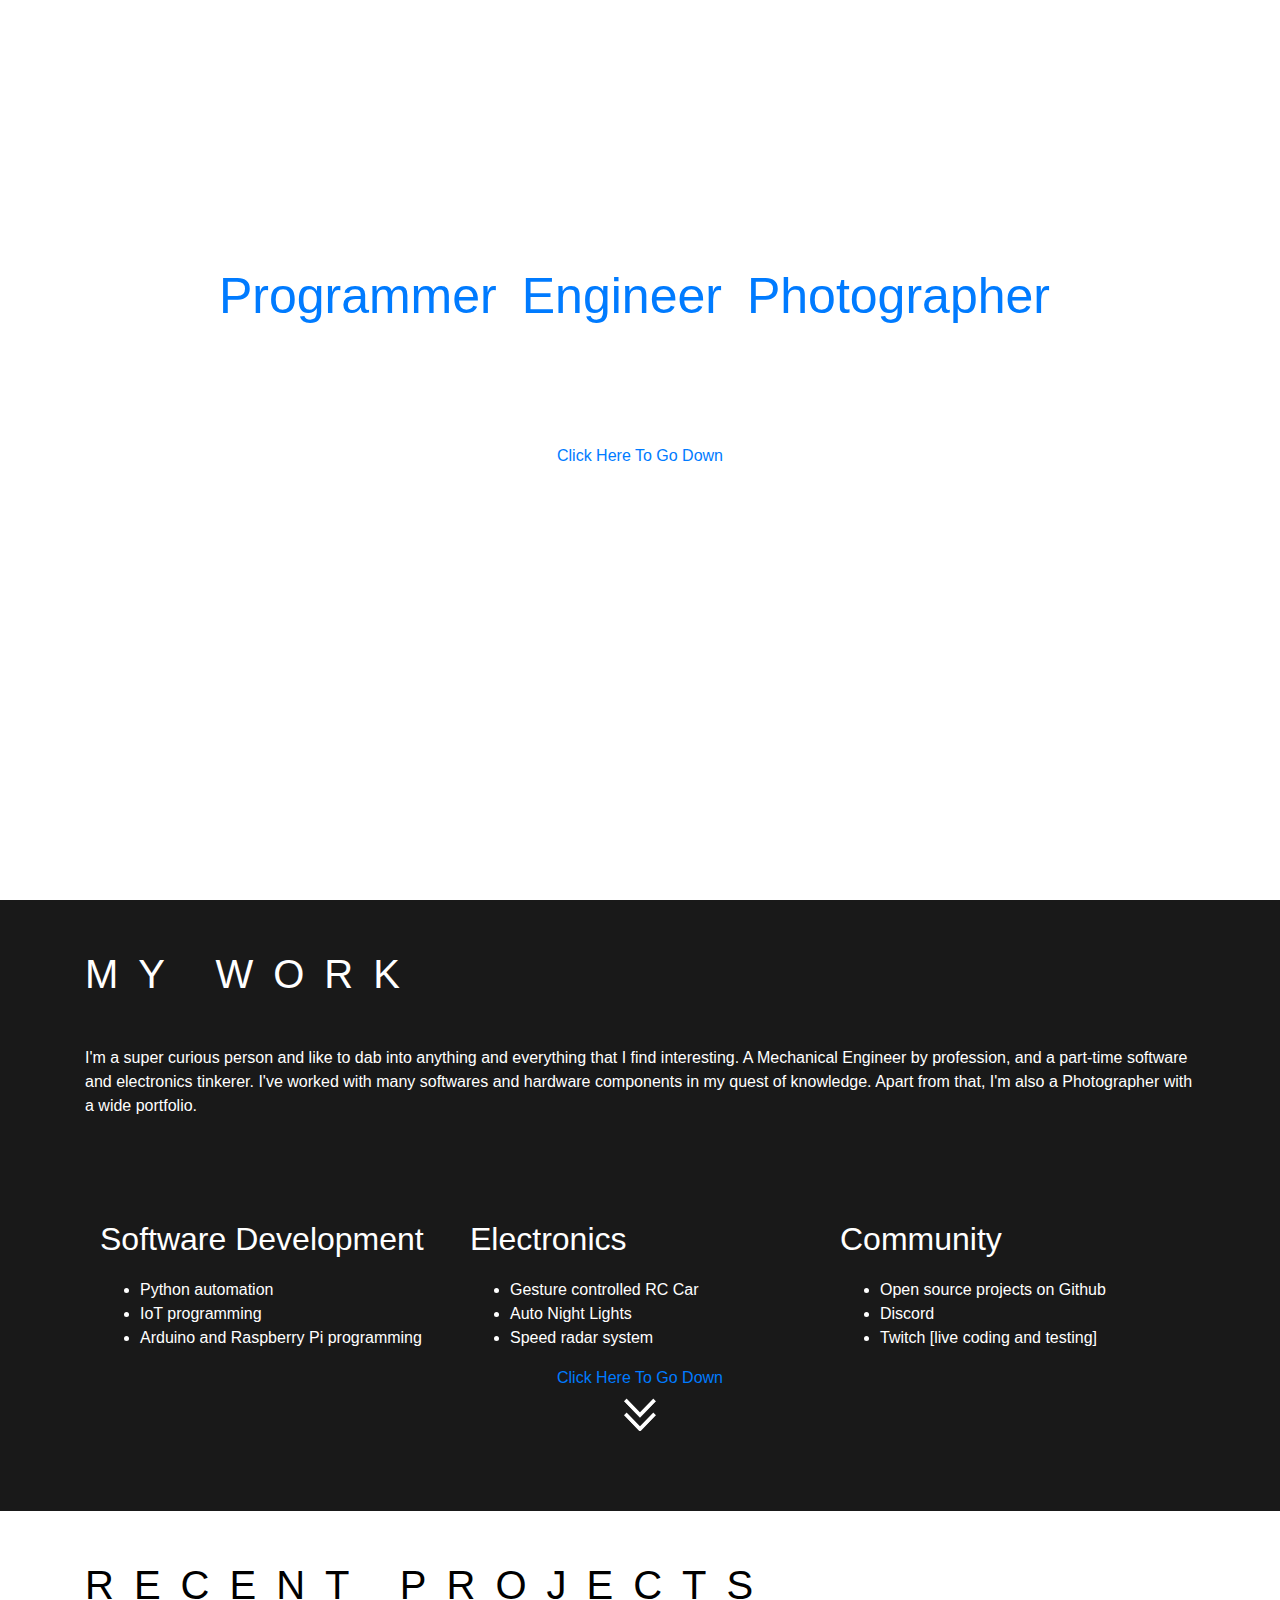
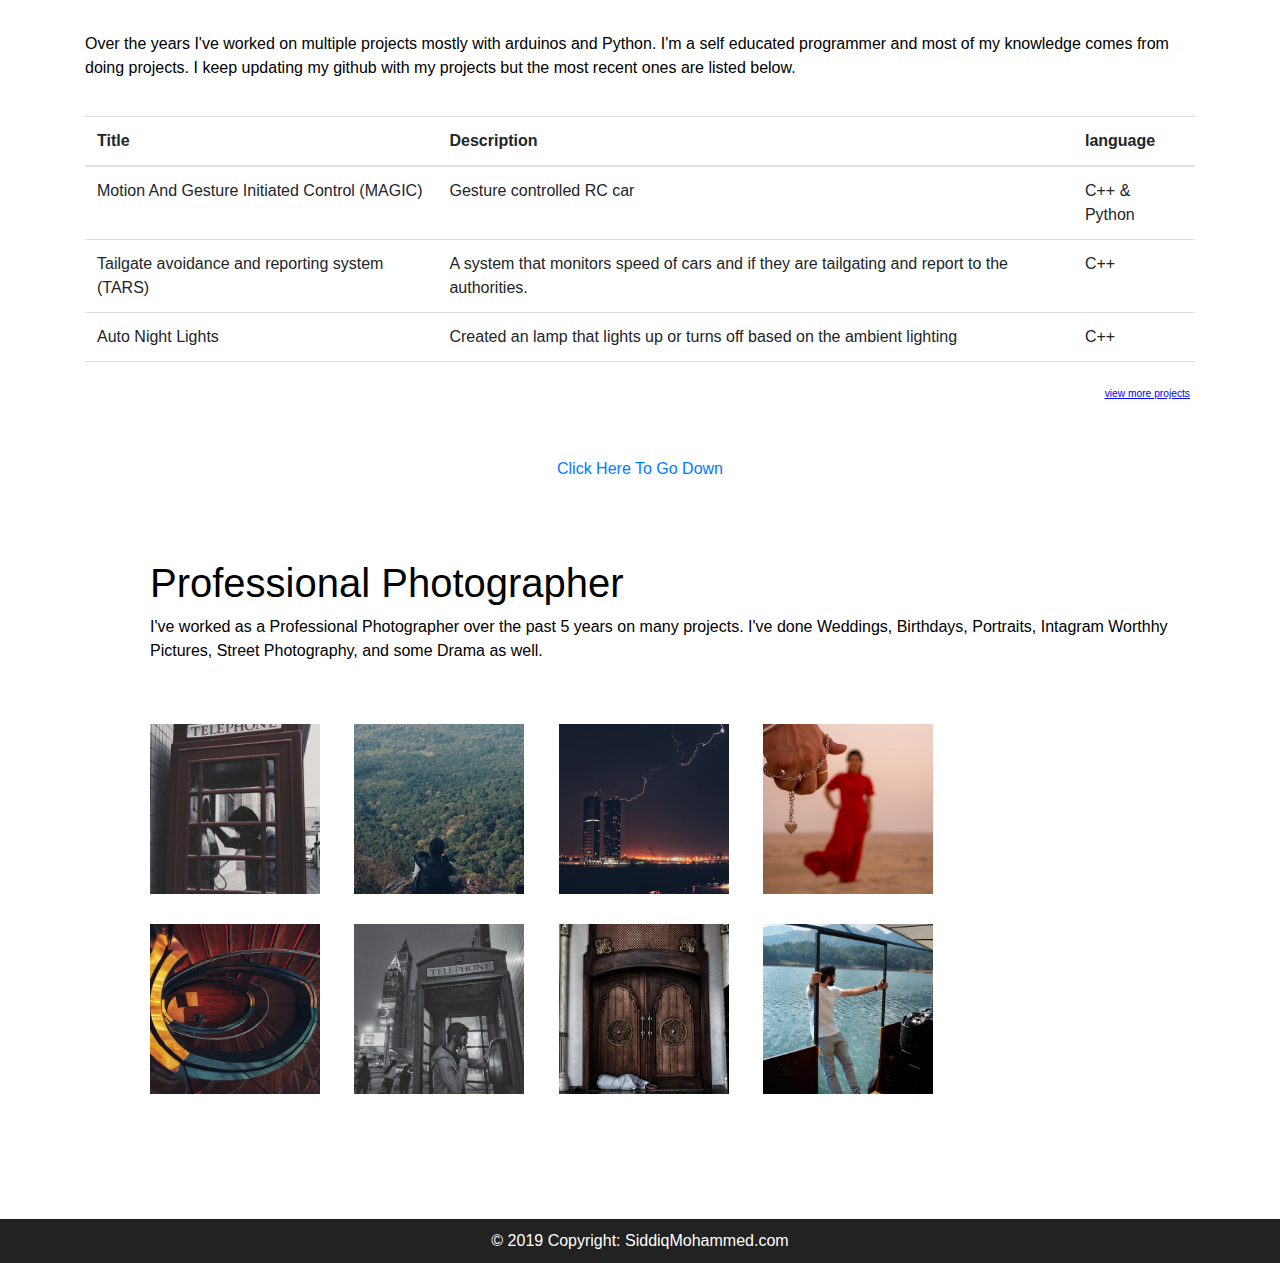
==== commit cb9a92c4: "Bootstrap update" ====
--- a/index.html
+++ b/index.html
@@ -7,12 +7,16 @@
 	<link rel="stylesheet" type="text/css" href="css/style.css">
 	<link rel="stylesheet" type="text/css" href="css/lightbox.min.css">
 	<script src="scripts/lightbox-plus-jquery.min.js"></script>
-	<link rel="stylesheet" href="https://maxcdn.bootstrapcdn.com/bootstrap/4.3.1/css/bootstrap.min.css">
+	<link rel="stylesheet" href="bootstrap/css/bootstrap.min.css">
+
+	<!-- <link rel="stylesheet" href="https://maxcdn.bootstrapcdn.com/bootstrap/4.3.1/css/bootstrap.min.css">
   <script src="https://ajax.googleapis.com/ajax/libs/jquery/3.3.1/jquery.min.js"></script>
   <script src="https://cdnjs.cloudflare.com/ajax/libs/popper.js/1.14.7/umd/popper.min.js"></script>
-  <script src="https://maxcdn.bootstrapcdn.com/bootstrap/4.3.1/js/bootstrap.min.js"></script>
+  <script src="https://maxcdn.bootstrapcdn.com/bootstrap/4.3.1/js/bootstrap.min.js"></script> -->
 </head>
 <body>
+	<script src="jquery-3.4.1.min.js"></script>
+	<script src="bootstrap/js/bootstrap.min.js"></script>
 	<!-- <header id="main-header">
 		<div class="container">
 			<h1>My Website</h1>
@@ -33,25 +37,34 @@
 	<section id="showcase">
 		<div class="container">
 			<div class="main-text">
-				<div class="navigation-bar">
-					<nav id="navbar">
-		    			<ul>
-								<li><a href="SiddiqMohammed.com">SiddiqMohammed</a></li>
-								<li><a href="#about">About</a></li>
-								<li><a href="#services">Services</a></li>
-		    			</ul>
-							<div class="single-nav">
-								<ul>
-									<li><a href="contact.html">Contact</a></li>
-								</ul>
-							</div>
-		    	</nav>
-				</div>
+				<nav class="navbar navbar-expand-md">
+					<a class="navbar-brand" href="SiddiqMohammed.com">SiddiqMohammed</a>
+					<button class="navbar-toggler navbar-dark" type="button" data-toggle="collapse" data-target="#main-navigation">
+						<span class="navbar-toggler-icon"></span>
+					</button>
+					<div class="collapse navbar-collapse" id="main-navigation">
+						<ul class="navbar-nav">
+							<li class="nav-item">
+								<a class="nav-link" href="#about">About</a>
+							</li>
+							<li class="nav-item">
+								<a class="nav-link" href="#services">Services</a>
+							</li>
+							<li class="nav-item">
+								<a class="nav-link" href="contact.html">Contact</a>
+							</li>
+						</ul>
+					</div>
+				</nav>
+
+				<header class="page-header header container-fluid">
+					<h1> <a href="#recentProjects">Programmer</a>, <a href="#recentProjects">Engineer</a>, <a href="#services">Photographer</a>.
+					</h1>
+				</header>
 
 				<!-- <h1>Self made millionaire status. Used to only eat at Shonies on occasions.
 				</h1> -->
-				<h1> <a href="#recentProjects">Programmer</a>, <a href="#recentProjects">Engineer</a>, <a href="#services">Photographer</a>.
-				</h1>
+
 	      <!-- <p>Click here to go down</p> -->
 				<div class="space">
 					<a href="#about">Click Here To Go Down</a> <h6></h6>
@@ -71,29 +84,32 @@
 			<section id="main-block">
 				<p>I'm a super curious person and like to dab into anything and everything that I find interesting. A Mechanical Engineer by profession, and a part-time software and electronics tinkerer. I've worked with many softwares and hardware components in my quest of knowledge. Apart from that, I'm also a Photographer with a wide portfolio.</p>
 			</section>
-	    <div class="block">
-				<h3>Software Development</h3>
-				<ul>
-					<li>Python automation</li>
-					<li>IoT programming</li>
-					<li>Arduino and Raspberry Pi programming </li>
-				</ul>
-			</div>
-			<div class="block">
-				<h3>Electronics</h3>
-				<ul>
-					<li>Gesture controlled RC Car</li>
-					<li>Auto Night Lights</li>
-					<li>Speed radar system</li>
-				</ul>
-			</div>
-			<div class="block">
-				<h3>Community</h3>
-				<ul>
-					<li>Open source projects on Github</li>
-					<li>Discord</li>
-					<li>Twitch [live coding and testing]</li>
-				</ul>
+			<div class="container features">
+				<div class="row">
+					<div class="col-lg-4 col-md-4 col-sm-12">
+						<h3 class="feature-title">Software Development</h3>
+						<ul>
+					    <li>Python automation</li>
+					    <li>IoT programming</li>
+					    <li>Arduino and Raspberry Pi programming </li>
+					  </ul>
+					</div>
+					<div class="col-lg-4 col-md-4 col-sm-12">
+						<h3 class="feature-title">Electronics</h3>
+						<ul>
+					    <li>Gesture controlled RC Car</li>
+					    <li>Auto Night Lights</li>
+					    <li>Speed radar system</li>
+					  </ul>
+					</div>
+					<div class="col-lg-4 col-md-4 col-sm-12">
+						<h3 class="feature-title">Community</h3>
+						<ul>
+					    <li>Open source projects on Github</li>
+					    <li>Discord</li>
+					    <li>Twitch [live coding and testing]</li>
+					  </ul>
+				</div>
 			</div>
 			<div class="space">
 
@@ -177,8 +193,10 @@
  <button onclick="topFunction()" id="myBtn" title="Go to top">Top</button>
 	 <script src="scripts/test.js"></script>
 
-	<footer id="main-footer">
-		<p>Copyright &copy; 2019 Siddiq Mohammed</p>
+	<footer class="page-footer">
+		<div class="container">
+			  <div class="footer-copyright text-center">© 2019 Copyright: SiddiqMohammed.com</div>
+		</div>
 	</footer>
 </body>
 </html>
--- a/css/style.css
+++ b/css/style.css
@@ -15,7 +15,7 @@
 	background-color:#f4f4f4;
 	color:#555;
 	font-family:Arial, Helvetica, sans-serif;
-	font-size:16px;
+	font-size:1.6rem;
 	line-height:1.6em;
 	margin:0;
 }
@@ -96,7 +96,9 @@
 	margin-top: 500px;
 } */
 
-#navbar ul{
+
+/* /////* */
+/* #navbar ul{
   margin-top: 50px;
 	padding:0;
 	list-style: none;
@@ -116,11 +118,33 @@
 	padding-right:50px;
   text-align: right;
 
-}
+} */
 
 /* #single-nav {
   float: right;
 } */
+
+.navbar{
+  font-family: 'Roboto', sans-serif;
+}
+
+.nav-link,
+.navbar-brand {
+  color: #fff;
+  cursor: pointer;
+}
+
+.nav-link {
+  margin-right: 1em !important;
+}
+.nav-link:hover {
+  color: #000;
+}
+
+/* this is the right margin splitter */
+.navbar-collapse {
+  justify-content: flex-end;
+}
 
 #showcase{
 	background-image:url('../images/showcaseg.jpg');
@@ -157,7 +181,6 @@
   padding-top: 50px;
   background-color: #191919;
   text-decoration-color: white;
-  height: 100%;
 }
 
 .sectionHeading h1{
@@ -166,7 +189,7 @@
   letter-spacing: .5em;
   font-family: 'Roboto', sans-serif;
   font-weight: normal;
-  padding-bottom: 10px;
+  padding-bottom: 30px;
 
 }
 
@@ -204,6 +227,28 @@
   padding: 0 75px 0 15px;
 }
 
+.features{
+  margin: 4em auto;
+  padding: 1em;
+  position: relative;
+}
+
+.feature-title{
+  color: #fff;
+  font-size: 2rem;
+  font-family: 'Roboto', sans-serif;
+  font-weight: 400;
+  margin-bottom: 20px;
+}
+
+.features ul{
+  color: #fff;
+  font-family: 'Roboto', sans-serif;
+  font-weight: 150;
+  font-size: 1rem;
+  
+}
+
 /* THE THIRD SECTION STARTS HERE */
 
 #recentProjects  {
@@ -284,6 +329,17 @@
   bottom: 0;
     /* position: absolute; */
 	text-align: center;
+}
+
+.page-footer{
+  background-color: #222;
+  color: #ccc;
+  padding: 5px 0 5px;
+}
+
+.footer-copyright{
+  color: #fff;
+  padding: 5px 0;
 }
 
 #myBtn {
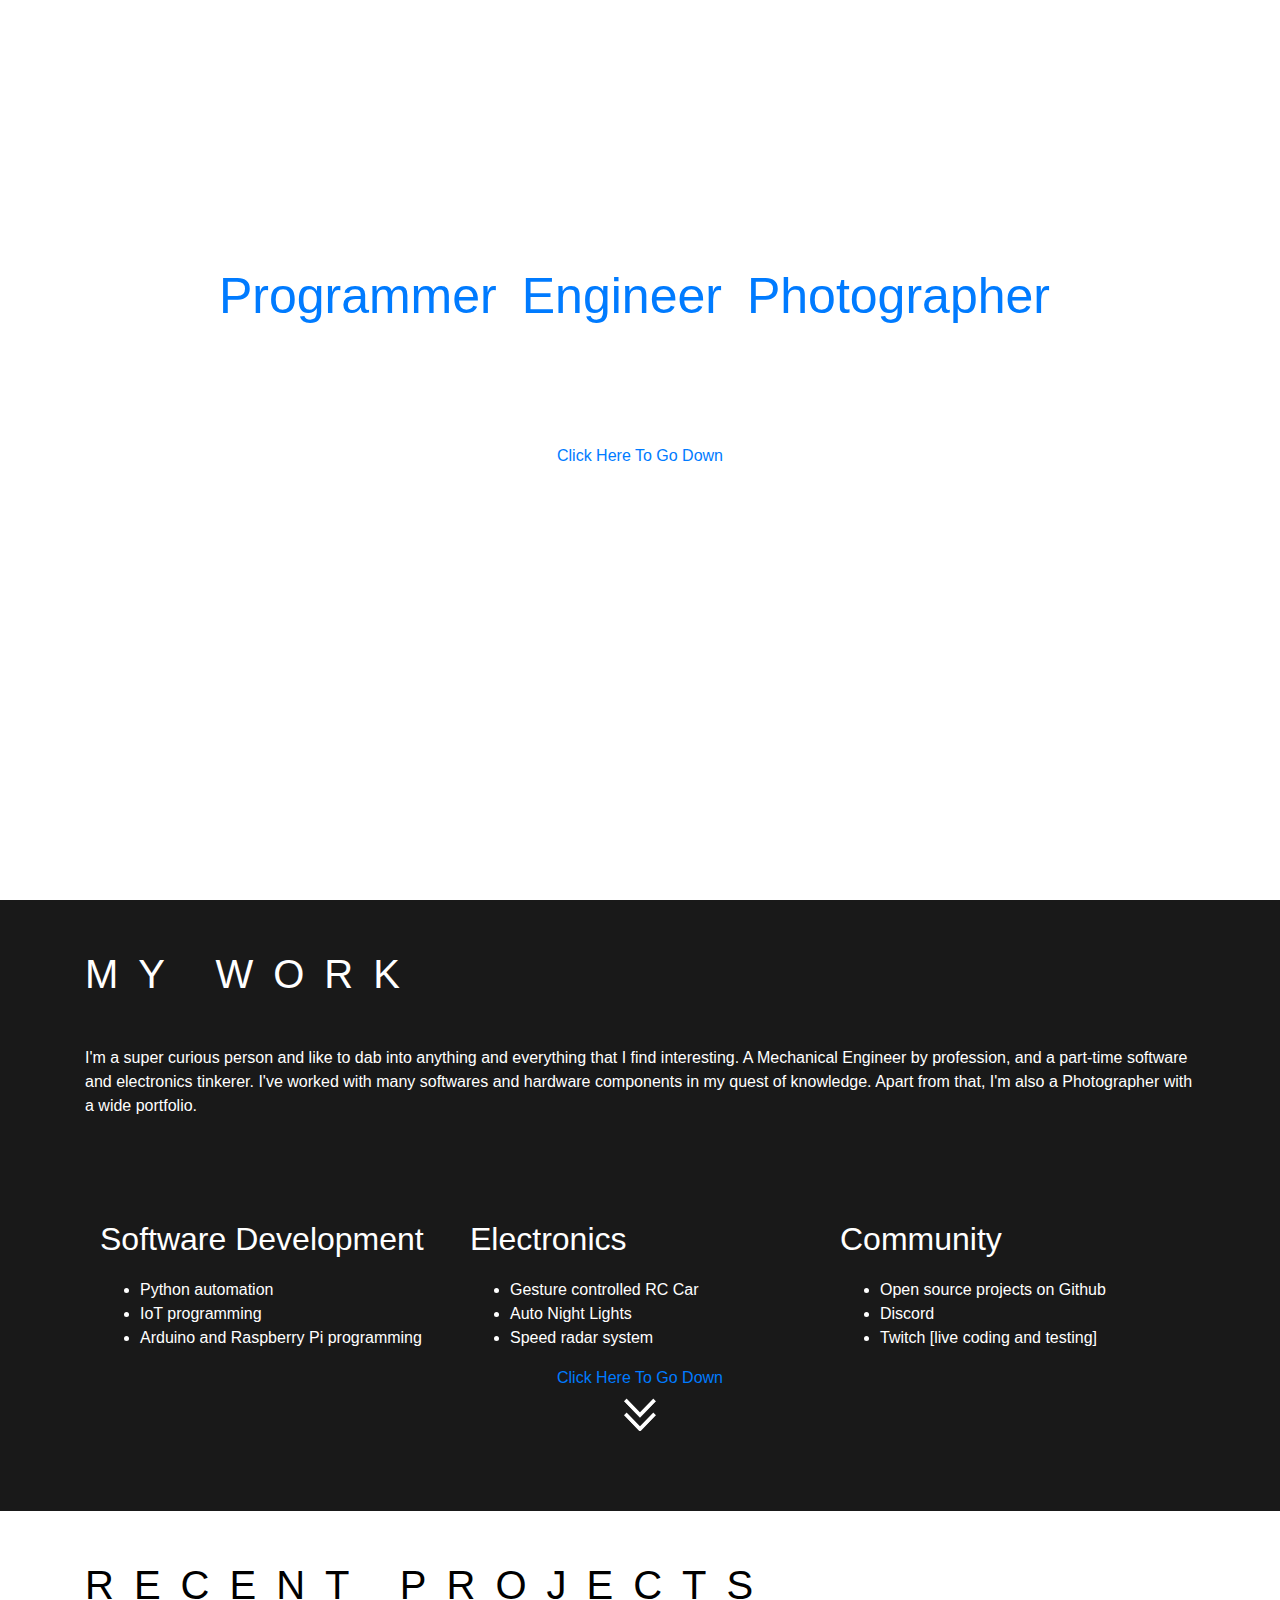
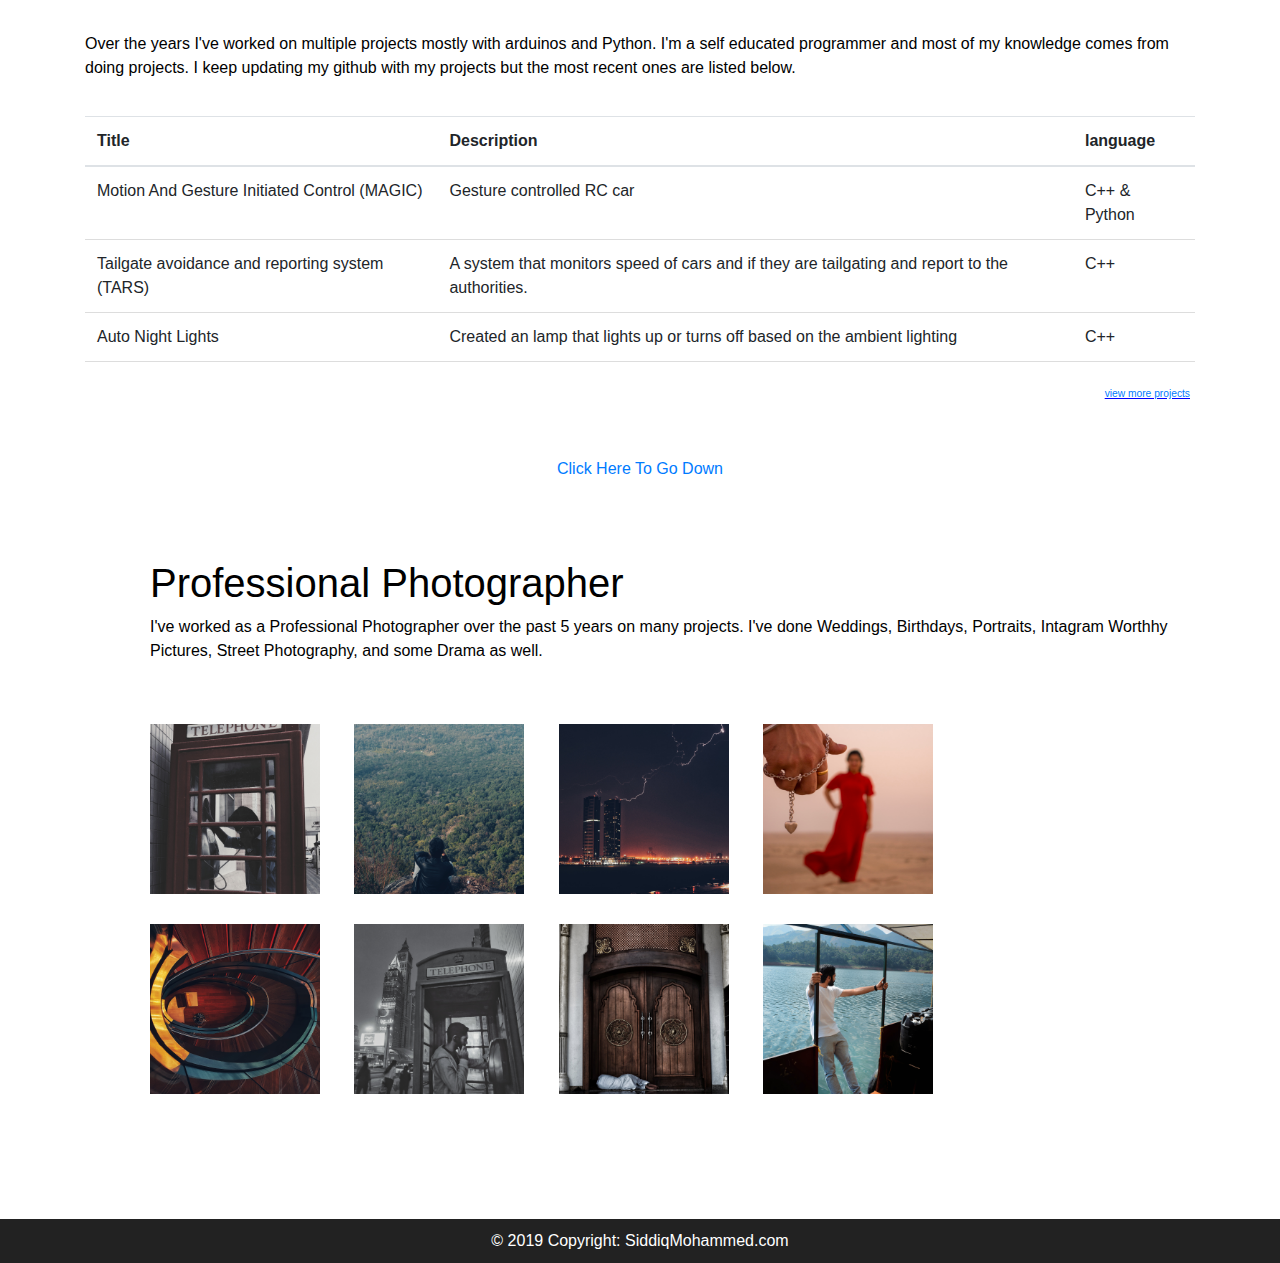
==== commit 0c4062de: "Update" ====
--- a/index.html
+++ b/index.html
@@ -158,7 +158,7 @@
 
 			</table>
 			<div class="small">
-				<small>view more projects</small>
+				<a href="http://github.com/SiddiqMohammed"><small>view more projects</small></a>
 			</div>
 			<div class="space-w">
 				<a href="#services">Click Here To Go Down</a> <h6></h6>
